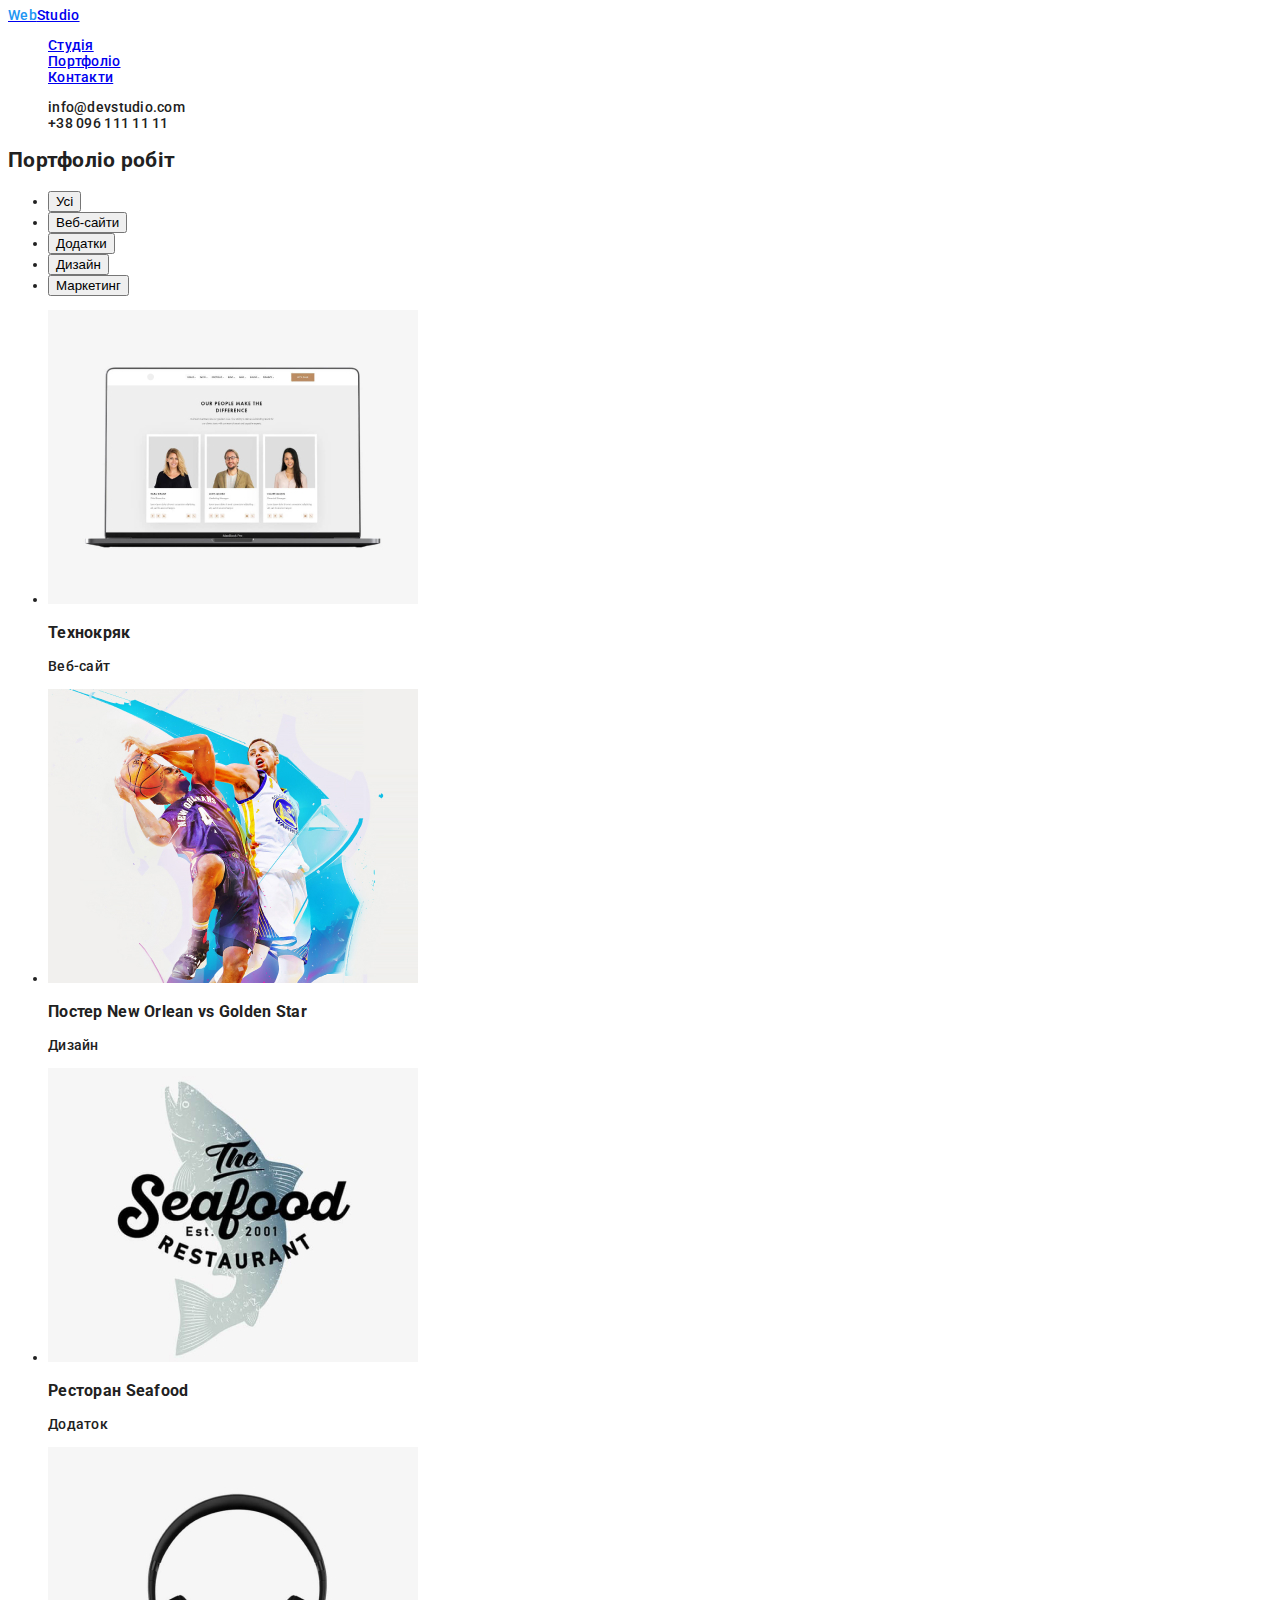
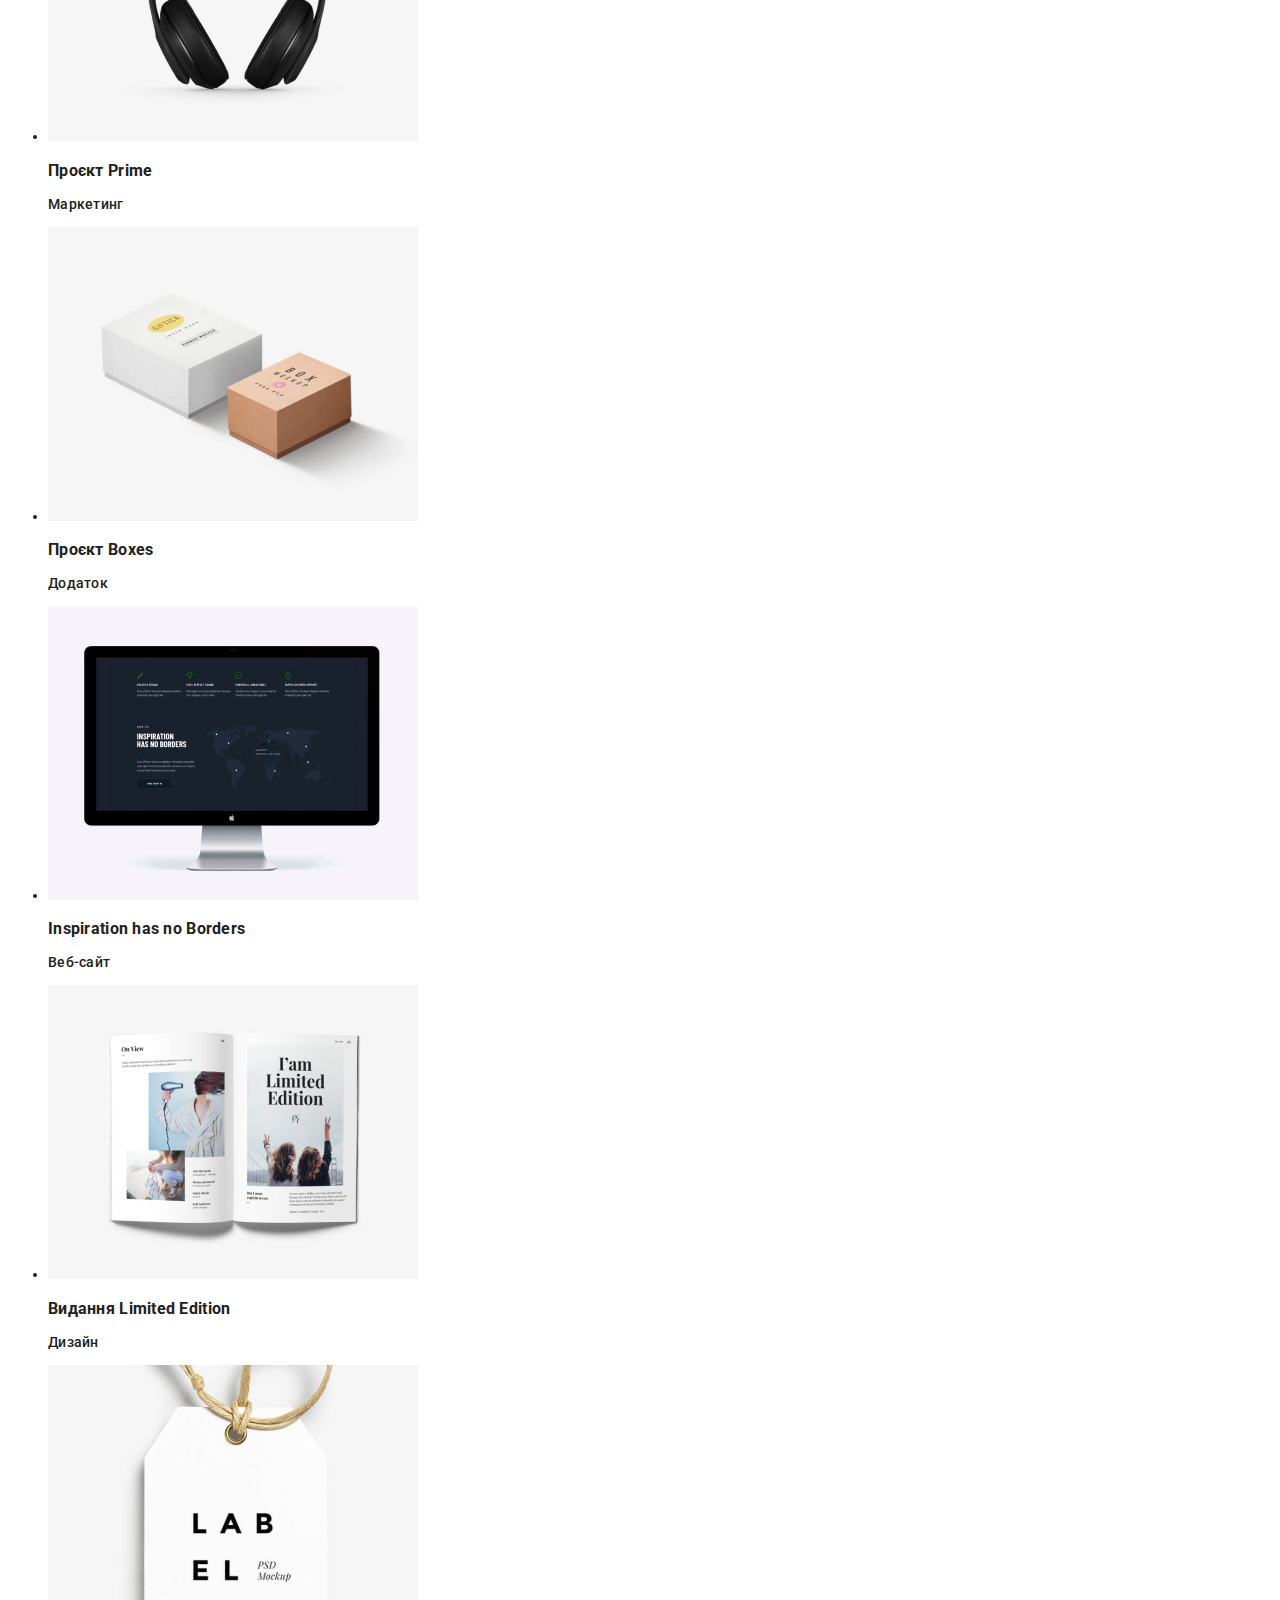
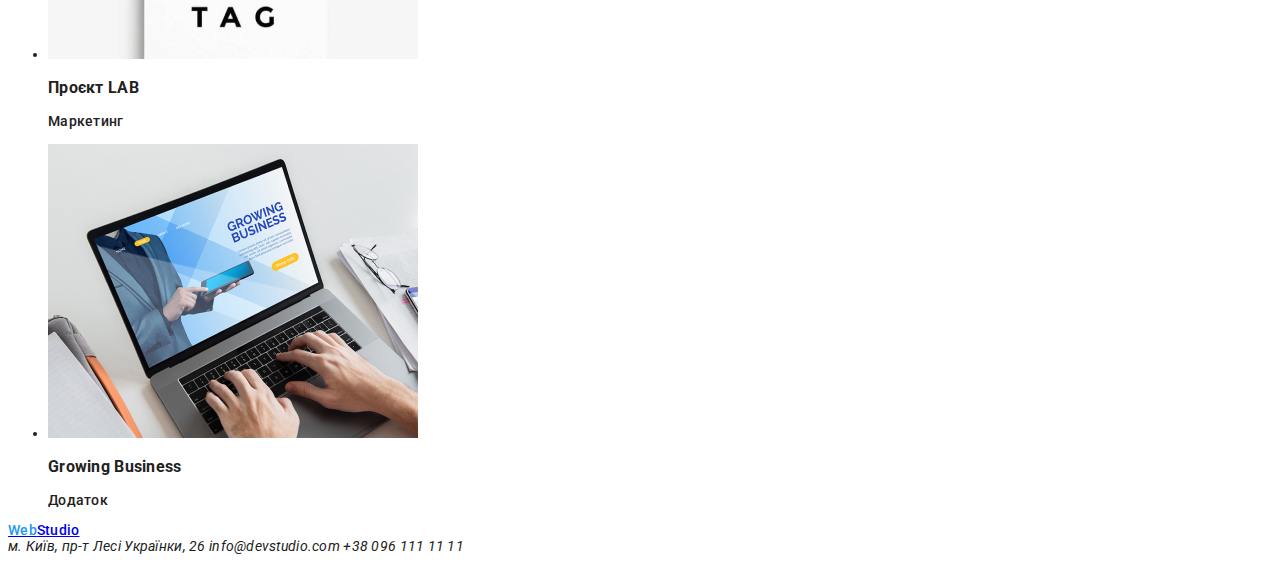
==== portfolio.html @ ea350ee1 "star rep" ====
<!DOCTYPE html>
<html lang="uk">
  <head>
    <meta charset="UTF-8" />
    <meta http-equiv="X-UA-Compatible" content="IE=edge" />
    <meta name="viewport" content="width=device-width, initial-scale=1.0" />
    <link rel="preconnect" href="https://fonts.googleapis.com" />
    <link rel="preconnect" href="https://fonts.gstatic.com" crossorigin />
    <link
      href="https://fonts.googleapis.com/css2?family=Raleway:wght@700&family=Roboto:wght@400;500;700;900&display=swap"
      rel="stylesheet"
    />
    <link rel="stylesheet" href="css/styles.css" />
    <title>homeWork_2</title>
  </head>

  <body>
    <!-- шапка страницы -->
    <header class="header">
      <div class="container">
        <nav class="nav">
          <a href="./index.html" class="logo"
            ><span class="logo__span">Web</span>Studio</a
          >
          <ul class="menu">
            <li class="menu__item">
              <a href="#" class="menu__link">Студія</a>
            </li>
            <li class="menu__item">
              <a href="portfolio.html" class="menu__link">Портфоліо</a>
            </li>
            <li class="menu__item">
              <a href="#" class="menu__link">Контакти</a>
            </li>
          </ul>
          <ul class="contact">
            <li class="contact__link">
              <a href="mailto:info@devstudio.com" class="contact__mail"
                >info@devstudio.com</a
              >
            </li>
            <li class="contact__link">
              <a href="tel:+380961111111" class="contact__phone"
                >+38 096 111 11 11</a
              >
            </li>
          </ul>
        </nav>
      </div>
    </header>

    <!-- контент страницы -->
    <main class="main">
      <section class="portfolio">
        <div class="container">
          <h2>Портфоліо робіт</h2>
          <ul class="potfolio__filter">
            <li class="portfolio__item">
              <button class="portfolio__btn" type="button">Усі</button>
            </li>
            <li class="portfolio__item">
              <button class="portfolio__btn" type="button">Веб-сайти</button>
            </li>
            <li class="portfolio__item">
              <button class="portfolio__btn" type="button">Додатки</button>
            </li>
            <li class="portfolio__item">
              <button class="portfolio__btn" type="button">Дизайн</button>
            </li>
            <li class="portfolio__item">
              <button class="portfolio__btn" type="button">Маркетинг</button>
            </li>
          </ul>

          <!-- Элементы  портфолио-->
          <ul class="portfolio__gallery">
            <li class="portfolio__cart">
              <img
                class="portfolio__img"
                style="max-width: 370px"
                src="images/portfolio/prtf_1.jpg"
                alt="відкритий лаптом "
              />
              <h3 class="portfolio__name">Технокряк</h3>
              <p class="portfolio__type">Веб-сайт</p>
            </li>
            <li class="portfolio__cart">
              <img
                class="portfolio__img"
                style="max-width: 370px"
                src="images/portfolio/prtf_2.jpg"
                alt="постер двох гравців"
              />
              <h3 class="portfolio__name">Постер New Orlean vs Golden Star</h3>
              <p class="portfolio__type">Дизайн</p>
            </li>
            <li class="portfolio__cart">
              <img
                class="portfolio__img"
                style="max-width: 370px"
                src="images/portfolio/prtf_3.jpg"
                alt="логотип закладу"
              />
              <h3 class="portfolio__name">Ресторан Seafood</h3>
              <p class="portfolio__type">Додаток</p>
            </li>
            <li class="portfolio__cart">
              <img
                class="portfolio__img"
                style="max-width: 370px"
                src="images/portfolio/prtf_4.jpg"
                alt="навушники"
              />
              <h3 class="portfolio__name">Проєкт Prime</h3>
              <p class="portfolio__type">Маркетинг</p>
            </li>
            <li class="portfolio__cart">
              <img
                class="portfolio__img"
                style="max-width: 370px"
                src="images/portfolio/prtf_5.jpg"
                alt="коробки"
              />
              <h3 class="portfolio__name">Проєкт Boxes</h3>
              <p class="portfolio__type">Додаток</p>
            </li>
            <li class="portfolio__cart">
              <img
                class="portfolio__img"
                style="max-width: 370px"
                src="images/portfolio/prtf_6.jpg"
                alt="відкритий веб-сайт"
              />
              <h3 class="portfolio__name">Inspiration has no Borders</h3>
              <p class="portfolio__type">Веб-сайт</p>
            </li>
            <li class="portfolio__cart">
              <img
                class="portfolio__img"
                style="max-width: 370px"
                src="images/portfolio/prtf_7.jpg"
                alt="відкритий трендовий журнал"
              />
              <h3 class="portfolio__name">Видання Limited Edition</h3>
              <p class="portfolio__type">Дизайн</p>
            </li>
            <li class="portfolio__cart">
              <img
                class="portfolio__img"
                style="max-width: 370px"
                src="images/portfolio/prtf_8.jpg"
                alt="стилізована бирка"
              />
              <h3 class="portfolio__name">Проєкт LAB</h3>
              <p class="portfolio__type">Маркетинг</p>
            </li>
            <li class="portfolio__cart">
              <img
                class="portfolio__img"
                style="max-width: 370px"
                src="images/portfolio/prtf_9.jpg"
                alt="людина друкує на лаптопі"
              />
              <h3 class="portfolio__name">Growing Business</h3>
              <p class="portfolio__type">Додаток</p>
            </li>
          </ul>
        </div>
      </section>
    </main>

    <!-- подвал -->
    <footer class="footer">
      <div class="container">
        <a href="#" class="logo"><span class="logo__span">Web</span>Studio</a>
        <address class="contact">
          <a
            href="https://goo.gl/maps/5Vn2toh1enwWAsTf8"
            rel="noopener"
            class="contact__map"
            >м. Київ, пр-т Лесі Українки, 26</a
          >
          <a href="mailto:info@devstudio.com" class="contact__mail"
            >info@devstudio.com</a
          >
          <a href="tel:+380961111111" class="contact__phone"
            >+38 096 111 11 11</a
          >
        </address>
      </div>
    </footer>
  </body>
</html>
---- css/styles.css ----
/* font-family: 'Raleway',
sans-serif;
font-family: 'Roboto',
sans-serif; */

body {
    font-family: 'Roboto', sans-serif;
    font-style: normal;
    font-size: 14px;
}

.header {}

.container {
    font-weight: 500;
    line-height: 1.14;
    letter-spacing: 0.02em;
    color: #212121;
    text-decoration: none;
}

.nav {
    /* display: flex;       */
}

.logo__header {
    font-family: 'Raleway';
    font-style: normal;
    font-weight: 700;
    font-size: 26px;
    line-height: 1.19;
    letter-spacing: 0.03em;
    color: #000;
    text-decoration: none;
}

.logo__span {
    color: #2196F3;
}

.menu {
    list-style: none;
}

.menu__item .link {

    font-weight: 500;
    line-height: 1.14;
    letter-spacing: 0.02em;
    color: #212121;
    text-decoration: none;
}

.link {}

.contact {
    text-decoration: none;
    list-style: none;
}

.contact__link a {
    font-weight: 500;
    line-height: 1.14;
    letter-spacing: 0.02em;
    color: #212121;
    text-decoration: none;
}

.main {}

.top {}

.top__black {}

.top__content {}

.title {}

.btn {}

.btn__top {}

.prof {}

.prof__wight {}

.prof__service {
    font-family: 'Roboto';
    font-weight: 700;
    font-size: 14px;
    line-height: 16px;
    letter-spacing: 0.03em;
    text-transform: uppercase;
    list-style: none;
}

.prof__item {}

.hide {
    display: none;
}

.hide {}

.prof__text {
    font-family: 'Roboto';
    font-weight: 400;
    font-size: 14px;
    line-height: 24px;
    letter-spacing: 0.03em;
    color: #757575;
}

.title__sub {
    font-family: 'Roboto'; 
    font-weight: 700;
    font-size: 36px;
    line-height: 42px;
    /* text-align: center; */
    letter-spacing: 0.03em;
    color: #212122;
}

.prof__gallery {}

.prof__show {}

.prof__img {}

.team {}

.team__grey {}

.team__persons {}

.team__staff {}

.team__photo {}

.team__name {
    font-family: 'Roboto';
    font-style: normal;
    font-weight: 500;
    line-height: 19px;
    /* text-align: center; */
    letter-spacing: 0.03em;
    color: #212121;
}

.team__prof {}

.footer {}

.logo__footer {
    font-family: 'Raleway';
    font-style: normal;
    font-weight: 700;
    font-size: 26px;
    line-height: 1.19;
    letter-spacing: 0.03em;
    color: rgb(138, 117, 117);
    text-decoration: none;
}

.contact__map {
    font-family: 'Roboto';
    font-weight: 400;
    line-height: 1.14;
    letter-spacing: 0.02em;
    color: #212121;
    text-decoration: none;
}

.contact__mail {
    font-family: 'Roboto';
    font-weight: 400;
    line-height: 1.14;
    letter-spacing: 0.02em;
    color: #212121;
    text-decoration: none;
}

.contact__phone {
    font-family: 'Roboto';
    font-weight: 400;
    line-height: 1.14;
    letter-spacing: 0.02em;
    color: #212121;
    text-decoration: none;
}
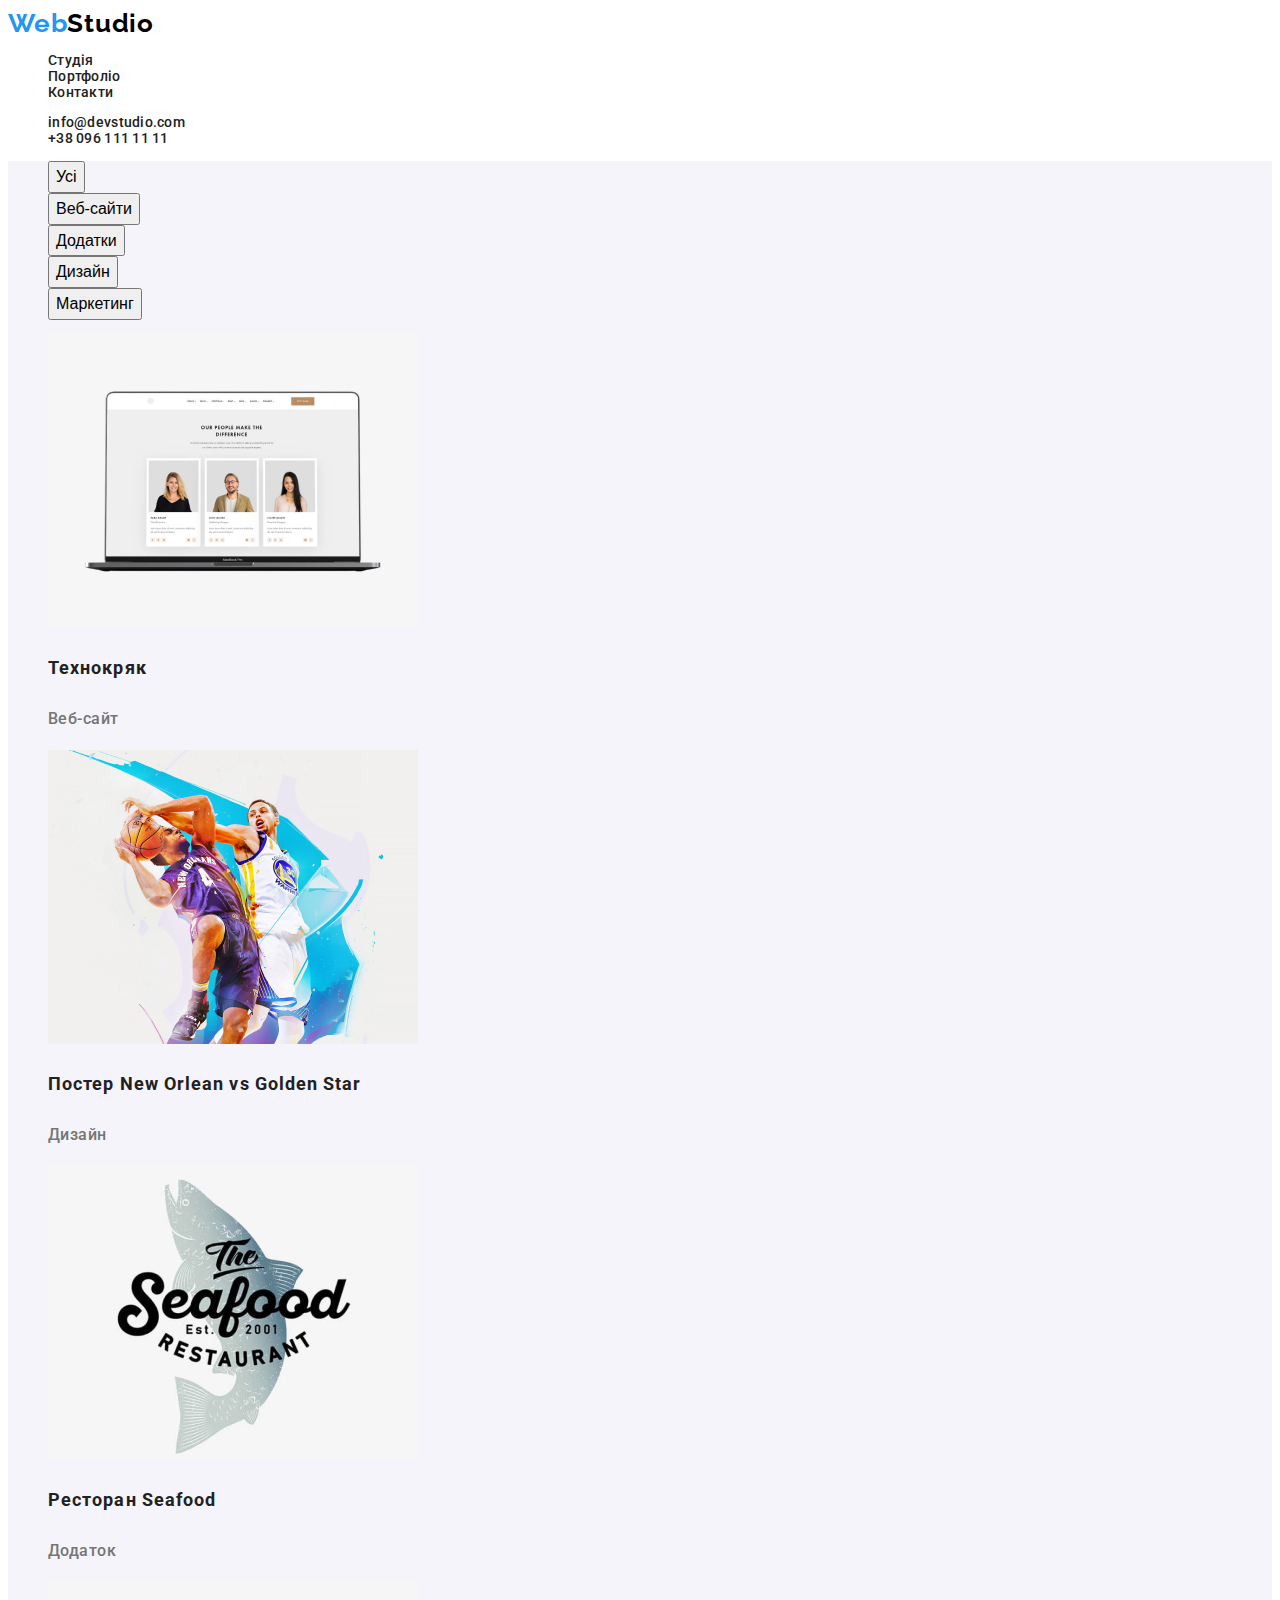
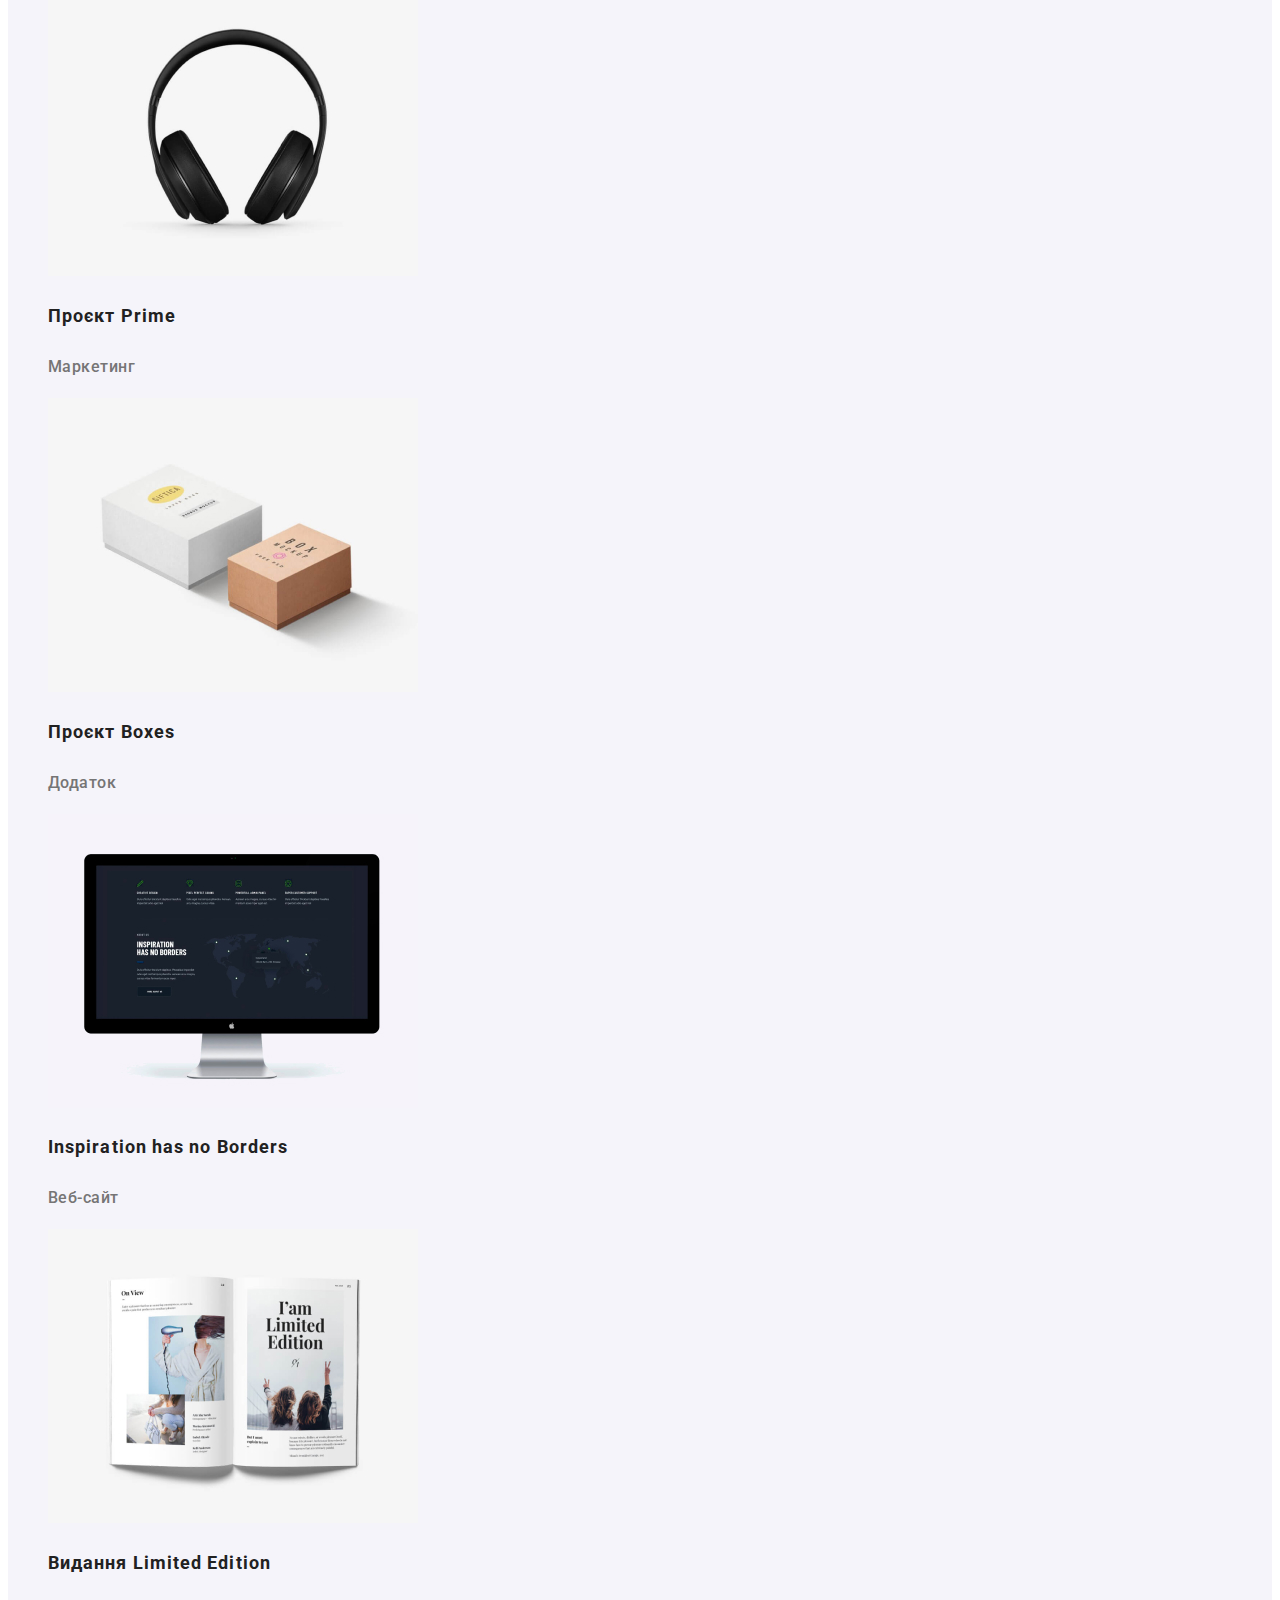
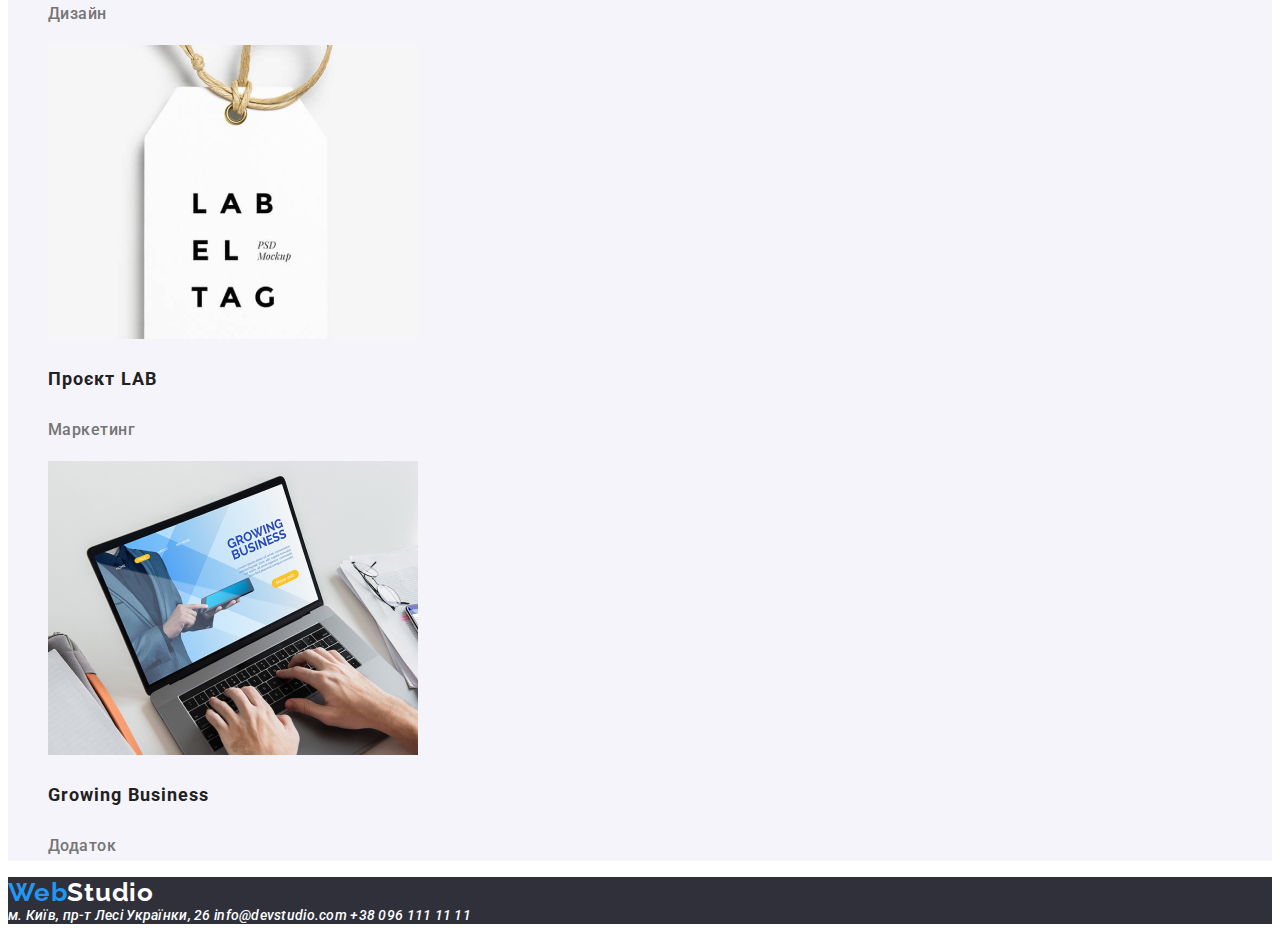
==== commit 58936e62: "work with fonts" ====
--- a/portfolio.html
+++ b/portfolio.html
@@ -4,14 +4,14 @@
     <meta charset="UTF-8" />
     <meta http-equiv="X-UA-Compatible" content="IE=edge" />
     <meta name="viewport" content="width=device-width, initial-scale=1.0" />
+    <title>homeWork_2</title>
     <link rel="preconnect" href="https://fonts.googleapis.com" />
     <link rel="preconnect" href="https://fonts.gstatic.com" crossorigin />
     <link
       href="https://fonts.googleapis.com/css2?family=Raleway:wght@700&family=Roboto:wght@400;500;700;900&display=swap"
       rel="stylesheet"
     />
-    <link rel="stylesheet" href="css/styles.css" />
-    <title>homeWork_2</title>
+    <link rel="stylesheet" href="./css/styles.css" />
   </head>
 
   <body>
@@ -19,33 +19,31 @@
     <header class="header">
       <div class="container">
         <nav class="nav">
-          <a href="./index.html" class="logo"
+          <a href="./index.html" class="logo__header"
             ><span class="logo__span">Web</span>Studio</a
           >
           <ul class="menu">
             <li class="menu__item">
-              <a href="#" class="menu__link">Студія</a>
+              <a class="menu__link" href="#">Студія</a>
             </li>
             <li class="menu__item">
-              <a href="portfolio.html" class="menu__link">Портфоліо</a>
+              <a class="menu__link" href="./portfolio.html">Портфоліо</a>
             </li>
             <li class="menu__item">
-              <a href="#" class="menu__link">Контакти</a>
-            </li>
-          </ul>
-          <ul class="contact">
-            <li class="contact__link">
-              <a href="mailto:info@devstudio.com" class="contact__mail"
-                >info@devstudio.com</a
-              >
-            </li>
-            <li class="contact__link">
-              <a href="tel:+380961111111" class="contact__phone"
-                >+38 096 111 11 11</a
-              >
+              <a class="menu__link" href="#">Контакти</a>
             </li>
           </ul>
         </nav>
+        <ul class="contact">
+          <li class="contact__link">
+            <a class="menu__link" href="mailto:info@devstudio.com"
+              >info@devstudio.com</a
+            >
+          </li>
+          <li class="contact__link">
+            <a class="menu__link" href="tel:+380961111111">+38 096 111 11 11</a>
+          </li>
+        </ul>
       </div>
     </header>
 
@@ -53,7 +51,7 @@
     <main class="main">
       <section class="portfolio">
         <div class="container">
-          <h2>Портфоліо робіт</h2>
+          <h2 class="hide">Портфоліо робіт</h2>
           <ul class="potfolio__filter">
             <li class="portfolio__item">
               <button class="portfolio__btn" type="button">Усі</button>
@@ -172,18 +170,25 @@
     <!-- подвал -->
     <footer class="footer">
       <div class="container">
-        <a href="#" class="logo"><span class="logo__span">Web</span>Studio</a>
+        <a
+          href="./index.html"
+          class="logo__footer"
+          <a
+          href="./index.html"
+          class="logo"
+          ><span class="logo__span">Web</span>Studio</a
+        >
         <address class="contact">
           <a
             href="https://goo.gl/maps/5Vn2toh1enwWAsTf8"
             rel="noopener"
-            class="contact__map"
+            class="menu__link link"
             >м. Київ, пр-т Лесі Українки, 26</a
           >
-          <a href="mailto:info@devstudio.com" class="contact__mail"
+          <a href="mailto:info@devstudio.com" class="menu__link link"
             >info@devstudio.com</a
           >
-          <a href="tel:+380961111111" class="contact__phone"
+          <a href="tel:+380961111111" class="menu__link link"
             >+38 096 111 11 11</a
           >
         </address>
--- a/css/styles.css
+++ b/css/styles.css
@@ -1,15 +1,10 @@
-/* font-family: 'Raleway',
-sans-serif;
-font-family: 'Roboto',
-sans-serif; */
-
 body {
     font-family: 'Roboto', sans-serif;
-    font-style: normal;
     font-size: 14px;
 }
-
-.header {}
+ul {
+    list-style: none;
+}
 
 .container {
     font-weight: 500;
@@ -18,14 +13,11 @@
     color: #212121;
     text-decoration: none;
 }
-
 .nav {
-    /* display: flex;       */
+    background-color: #FFFFFF;
 }
-
 .logo__header {
     font-family: 'Raleway';
-    font-style: normal;
     font-weight: 700;
     font-size: 26px;
     line-height: 1.19;
@@ -33,158 +25,153 @@
     color: #000;
     text-decoration: none;
 }
-
 .logo__span {
     color: #2196F3;
 }
 
-.menu {
-    list-style: none;
-}
-
-.menu__item .link {
-
+.menu__link {
     font-weight: 500;
     line-height: 1.14;
     letter-spacing: 0.02em;
     color: #212121;
     text-decoration: none;
 }
-
-.link {}
-
+.menu__link:hover,
+.menu__link:focus {
+    color:#2196F3
+}
+.link {
+    color:#fff
+}
+.contact:hover,
+.contact:focus {
+    color: #2196F3
+}
 .contact {
     text-decoration: none;
-    list-style: none;
+}
+.portfolio__btn{
+    font-weight: 500;
+    font-size: 16px;
+    line-height: 1.62;
+    border-radius: 0.3;
+}
+.portfolio__btn:hover,
+.portfolio__btn:focus {
+    color: #fff;
+    border-radius: 0.3;
+    background-color: #2196F3;
+}
+.portfolio__name {
+    font-weight: 700;
+    font-size: 18px;
+    line-height: 2;
+    letter-spacing: 0.06em;
+}
+.portfolio__type {
+    font-size: 16px;
+    line-height: 1.87;
+    letter-spacing: 0.03em;
+    color: #757575;
+}
+.main {
+    background-color:#F5F4FA;
 }
 
-.contact__link a {
-    font-weight: 500;
-    line-height: 1.14;
-    letter-spacing: 0.02em;
-    color: #212121;
-    text-decoration: none;
+.top{
+    position: flex;
+    width: 1600px;
+    height: 600px;
+    left: 0px;
+    top: 80px;
+    background-color: #2F303A
 }
-
-.main {}
-
-.top {}
-
-.top__black {}
-
-.top__content {}
-
-.title {}
-
-.btn {}
-
-.btn__top {}
-
-.prof {}
-
-.prof__wight {}
-
+.title {
+    font-weight: 900;
+    font-size: 44px;
+    line-height: 1.36;
+    text-align: center;
+    letter-spacing: 0.06em;
+    text-transform: uppercase;
+    color:#FFFFFF
+}
+.btn {
+    width: 216px;
+    height: 50px;
+    left: 692px;
+    top: 430px;
+    color:#fff;
+    background: #2196F3;
+    box-shadow: 0px 4px 4px rgba(0, 0, 0, 0.15);
+    border-radius: 4px;
+}
+.prof {
+    background-color: #FFFFFF;
+}
 .prof__service {
-    font-family: 'Roboto';
     font-weight: 700;
     font-size: 14px;
     line-height: 16px;
     letter-spacing: 0.03em;
-    text-transform: uppercase;
-    list-style: none;
 }
-
-.prof__item {}
-
 .hide {
     display: none;
 }
-
-.hide {}
-
 .prof__text {
-    font-family: 'Roboto';
-    font-weight: 400;
     font-size: 14px;
-    line-height: 24px;
+    line-height: 1.7;
     letter-spacing: 0.03em;
     color: #757575;
 }
-
 .title__sub {
-    font-family: 'Roboto'; 
     font-weight: 700;
     font-size: 36px;
-    line-height: 42px;
-    /* text-align: center; */
+    line-height: 1.16;
     letter-spacing: 0.03em;
     color: #212122;
 }
 
-.prof__gallery {}
-
-.prof__show {}
-
-.prof__img {}
-
-.team {}
-
-.team__grey {}
-
-.team__persons {}
-
-.team__staff {}
-
-.team__photo {}
-
+.team {
+    background-color: #F5F4FA;
+}
 .team__name {
-    font-family: 'Roboto';
-    font-style: normal;
     font-weight: 500;
+    font-size: 16px;
+    line-height: 1.18;
+}
+.team__prof {
+    font-weight: 400;
+    font-size: 16px;
     line-height: 19px;
-    /* text-align: center; */
-    letter-spacing: 0.03em;
-    color: #212121;
 }
 
-.team__prof {}
-
-.footer {}
-
+.footer{
+    background: #2F303A;
+}
 .logo__footer {
     font-family: 'Raleway';
-    font-style: normal;
     font-weight: 700;
     font-size: 26px;
     line-height: 1.19;
     letter-spacing: 0.03em;
-    color: rgb(138, 117, 117);
+    color: #fff;
     text-decoration: none;
 }
-
 .contact__map {
-    font-family: 'Roboto';
-    font-weight: 400;
-    line-height: 1.14;
+    line-height: 2;
     letter-spacing: 0.02em;
-    color: #212121;
+    color:#FFFFFF;
     text-decoration: none;
 }
-
 .contact__mail {
-    font-family: 'Roboto';
-    font-weight: 400;
-    line-height: 1.14;
+    line-height: 2;
     letter-spacing: 0.02em;
-    color: #212121;
+    color: #FFFFFF;
     text-decoration: none;
 }
-
 .contact__phone {
-    font-family: 'Roboto';
-    font-weight: 400;
-    line-height: 1.14;
+    line-height: 2;
     letter-spacing: 0.02em;
-    color: #212121;
+    color: #FFFFFF;
     text-decoration: none;
 }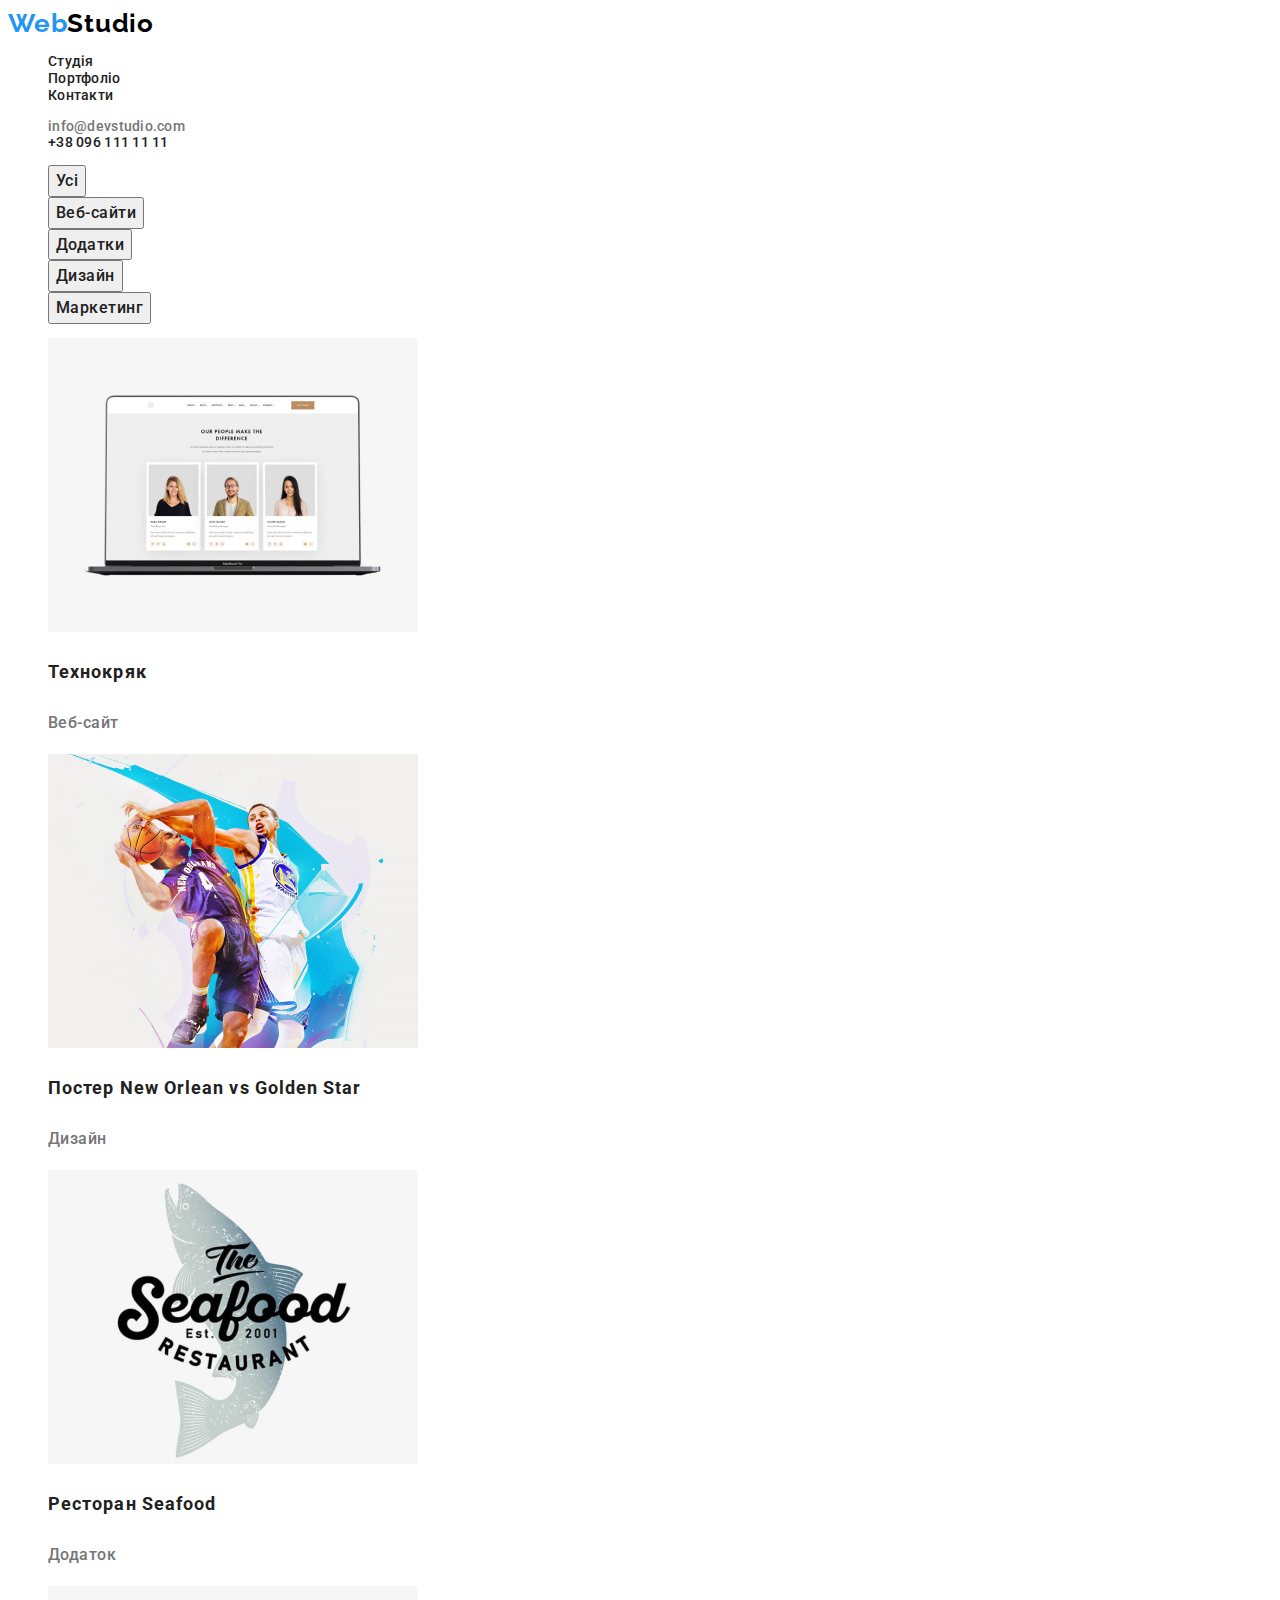
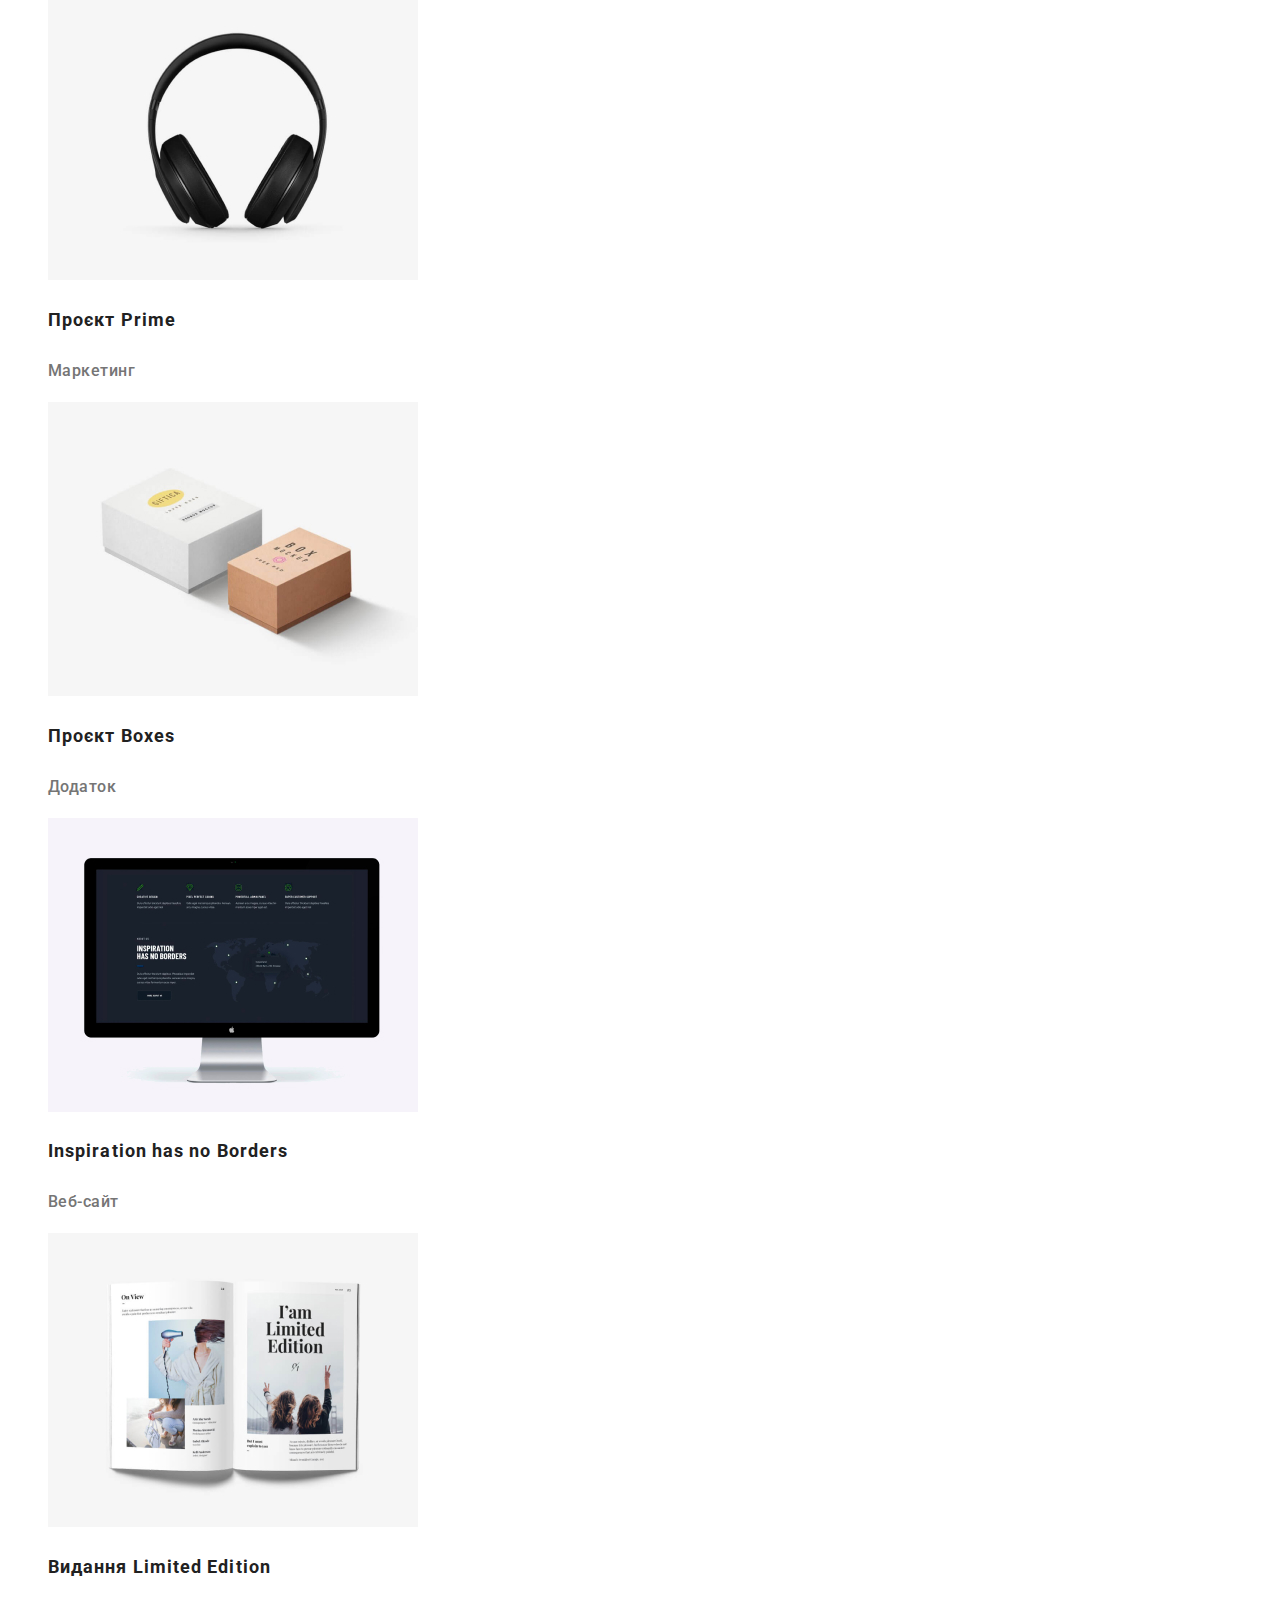
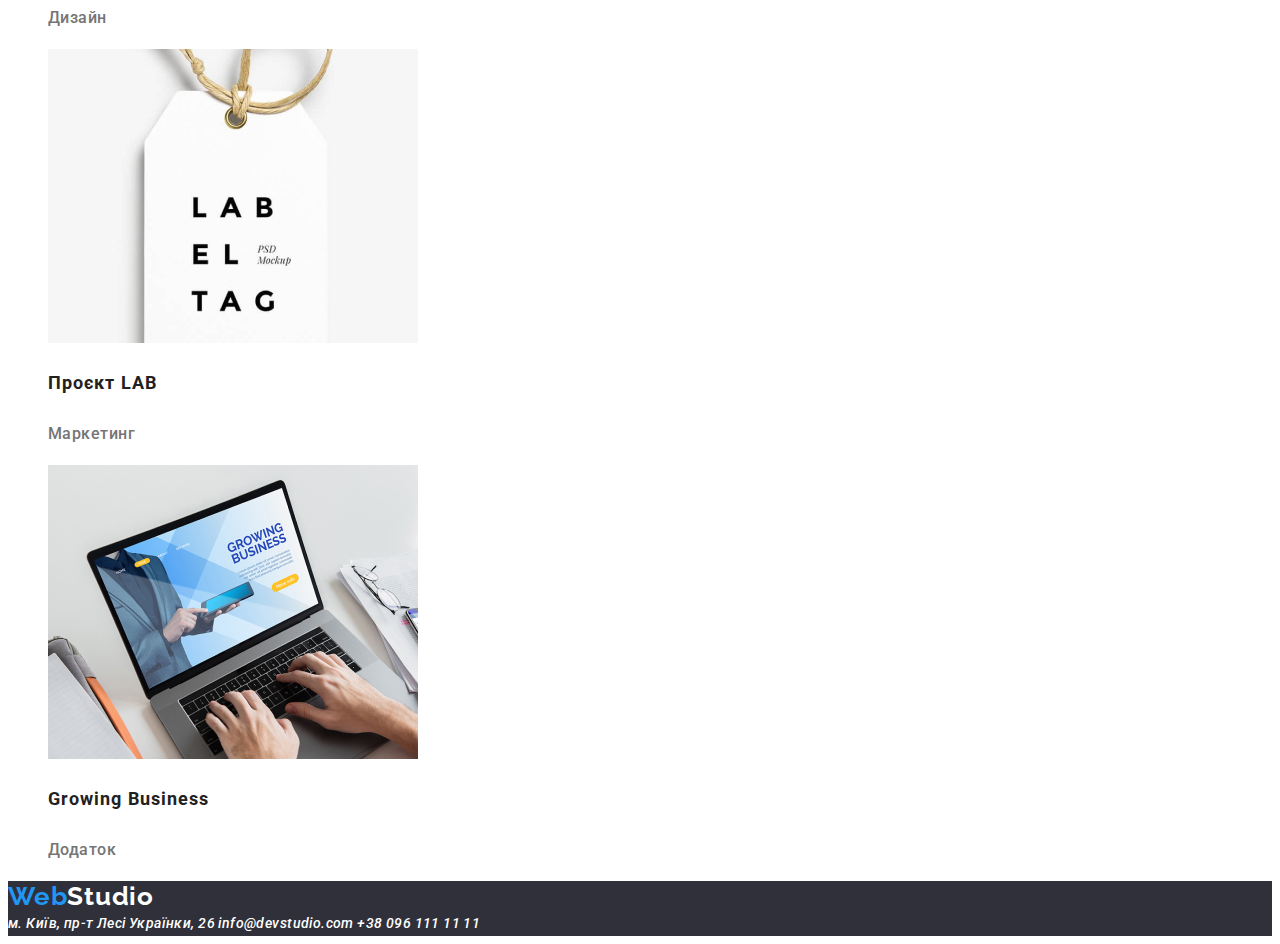
==== commit f94abd6f: "work on fonts" ====
--- a/portfolio.html
+++ b/portfolio.html
@@ -17,41 +17,39 @@
   <body>
     <!-- шапка страницы -->
     <header class="header">
-      <div class="container">
-        <nav class="nav">
-          <a href="./index.html" class="logo__header"
-            ><span class="logo__span">Web</span>Studio</a
-          >
-          <ul class="menu">
-            <li class="menu__item">
-              <a class="menu__link" href="#">Студія</a>
-            </li>
-            <li class="menu__item">
-              <a class="menu__link" href="./portfolio.html">Портфоліо</a>
-            </li>
-            <li class="menu__item">
-              <a class="menu__link" href="#">Контакти</a>
-            </li>
-          </ul>
-        </nav>
-        <ul class="contact">
-          <li class="contact__link">
-            <a class="menu__link" href="mailto:info@devstudio.com"
-              >info@devstudio.com</a
-            >
+      <nav class="nav">
+        <a href="./index.html" class="logo__header"
+          ><span class="logo__span">Web</span>Studio</a
+        >
+        <ul class="menu">
+          <li class="menu__item">
+            <a class="menu__link" href="#">Студія</a>
           </li>
-          <li class="contact__link">
-            <a class="menu__link" href="tel:+380961111111">+38 096 111 11 11</a>
+          <li class="menu__item">
+            <a class="menu__link" href="./portfolio.html">Портфоліо</a>
+          </li>
+          <li class="menu__item">
+            <a class="menu__link" href="#">Контакти</a>
           </li>
         </ul>
-      </div>
+      </nav>
+      <ul class="contact">
+        <li class="contact__item">
+          <a class="contact__link" href="mailto:info@devstudio.com"
+            >info@devstudio.com</a
+          >
+        </li>
+        <li class="contact__link">
+          <a class="menu__link" href="tel:+380961111111">+38 096 111 11 11</a>
+        </li>
+      </ul>
     </header>
 
     <!-- контент страницы -->
     <main class="main">
       <section class="portfolio">
+        <h2 class="vissually__hidden">Портфоліо робіт</h2>
         <div class="container">
-          <h2 class="hide">Портфоліо робіт</h2>
           <ul class="potfolio__filter">
             <li class="portfolio__item">
               <button class="portfolio__btn" type="button">Усі</button>
@@ -181,14 +179,14 @@
         <address class="contact">
           <a
             href="https://goo.gl/maps/5Vn2toh1enwWAsTf8"
-            rel="noopener"
-            class="menu__link link"
+            rel="noopener noreferrer"
+            class="footer__contakt-link link"
             >м. Київ, пр-т Лесі Українки, 26</a
           >
-          <a href="mailto:info@devstudio.com" class="menu__link link"
+          <a href="mailto:info@devstudio.com" class="footer__contakt-link link"
             >info@devstudio.com</a
           >
-          <a href="tel:+380961111111" class="menu__link link"
+          <a href="tel:+380961111111" class="footer__contakt-link link"
             >+38 096 111 11 11</a
           >
         </address>
--- a/css/styles.css
+++ b/css/styles.css
@@ -1,177 +1,199 @@
 body {
-    font-family: 'Roboto', sans-serif;
-    font-size: 14px;
+  font-family: "Roboto", sans-serif;
+  font-size: 14px;
 }
 ul {
-    list-style: none;
+  list-style: none;
 }
 
 .container {
-    font-weight: 500;
-    line-height: 1.14;
-    letter-spacing: 0.02em;
-    color: #212121;
-    text-decoration: none;
+  font-weight: 500;
+  line-height: 1.14;
+  letter-spacing: 0.02em;
+  color: #212121;
+  text-decoration: none;
 }
 .nav {
-    background-color: #FFFFFF;
+  background-color: #ffffff;
 }
 .logo__header {
-    font-family: 'Raleway';
-    font-weight: 700;
-    font-size: 26px;
-    line-height: 1.19;
-    letter-spacing: 0.03em;
-    color: #000;
-    text-decoration: none;
+  font-family: "Raleway";
+  font-weight: 700;
+  font-size: 26px;
+  line-height: 1.19;
+  letter-spacing: 0.03em;
+  color: #000;
+  text-decoration: none;
 }
 .logo__span {
-    color: #2196F3;
+  color: #2196f3;
 }
 
 .menu__link {
-    font-weight: 500;
-    line-height: 1.14;
-    letter-spacing: 0.02em;
-    color: #212121;
-    text-decoration: none;
+  font-weight: 500;
+  line-height: 1.14;
+  letter-spacing: 0.02em;
+  color: #212121;
+  text-decoration: none;
 }
 .menu__link:hover,
 .menu__link:focus {
-    color:#2196F3
+  color: #2196f3;
 }
-.link {
-    color:#fff
-}
+
 .contact:hover,
 .contact:focus {
-    color: #2196F3
+  color: #2196f3;
 }
 .contact {
-    text-decoration: none;
+  font-style: noraml;
 }
-.portfolio__btn{
-    font-weight: 500;
-    font-size: 16px;
-    line-height: 1.62;
-    border-radius: 0.3;
+.contact__link {
+  font-weight: 500;
+  line-height: 1.14;
+  letter-spacing: 0.02em;
+  color: #757575;
+  text-decoration: none;
+}
+.portfolio__btn {
+  font-weight: 500;
+  font-size: 16px;
+  line-height: 1.62;
+  letter-spacing: 0.03em;
+  color: #212121;
+  font-family: inherit;
+  cursor: pointer;
 }
 .portfolio__btn:hover,
 .portfolio__btn:focus {
-    color: #fff;
-    border-radius: 0.3;
-    background-color: #2196F3;
+  color: #fff;
+  background-color: #2196f3;
 }
 .portfolio__name {
-    font-weight: 700;
-    font-size: 18px;
-    line-height: 2;
-    letter-spacing: 0.06em;
+  font-size: 18px;
+  line-height: 2;
+  letter-spacing: 0.06em;
+  color: #212121;
 }
 .portfolio__type {
-    font-size: 16px;
-    line-height: 1.87;
-    letter-spacing: 0.03em;
-    color: #757575;
-}
-.main {
-    background-color:#F5F4FA;
+  font-size: 16px;
+  line-height: 1.87;
+  letter-spacing: 0.03em;
+  color: #757575;
 }
 
-.top{
-    position: flex;
-    width: 1600px;
-    height: 600px;
-    left: 0px;
-    top: 80px;
-    background-color: #2F303A
+.top {
+  background-color: #2f303a;
 }
 .title {
-    font-weight: 900;
-    font-size: 44px;
-    line-height: 1.36;
-    text-align: center;
-    letter-spacing: 0.06em;
-    text-transform: uppercase;
-    color:#FFFFFF
+  font-weight: 900;
+  font-size: 44px;
+  line-height: 1.36;
+  text-align: center;
+  letter-spacing: 0.06em;
+  text-transform: uppercase;
+  color: #ffffff;
 }
 .btn {
-    width: 216px;
-    height: 50px;
-    left: 692px;
-    top: 430px;
-    color:#fff;
-    background: #2196F3;
-    box-shadow: 0px 4px 4px rgba(0, 0, 0, 0.15);
-    border-radius: 4px;
+  font-weight: 700;
+  font-size: 16px;
+  line-height: 1.87;
+  color: #fff;
+  background: #2196f3;
+  box-shadow: 0px 4px 4px rgba(0, 0, 0, 0.15);
+  letter-spacing: 0.06em;
+  cursor: pointer;
 }
 .prof {
-    background-color: #FFFFFF;
+  background-color: #ffffff;
 }
-.prof__service {
-    font-weight: 700;
-    font-size: 14px;
-    line-height: 16px;
-    letter-spacing: 0.03em;
+.prof__title {
+  font-weight: 700;
+  line-height: 16px;
+  letter-spacing: 0.03em;
+  text-transform: uppercase;
 }
-.hide {
-    display: none;
+.vissually__hidden {
+  position: absolute;
+  width: 1px;
+  height: 1px;
+  margin: -1px;
+  border: 0;
+  padding: 0;
+  white-space: nowrap;
+  clip-path: inset(100%);
+  clip: rect(0 0 0 0);
+  overflow: hidden;
 }
 .prof__text {
-    font-size: 14px;
-    line-height: 1.7;
-    letter-spacing: 0.03em;
-    color: #757575;
+  line-height: 1.7;
+  letter-spacing: 0.03em;
+  color: #757575;
 }
 .title__sub {
-    font-weight: 700;
-    font-size: 36px;
-    line-height: 1.16;
-    letter-spacing: 0.03em;
-    color: #212122;
+  font-weight: 700;
+  font-size: 36px;
+  line-height: 1.16;
+  letter-spacing: 0.03em;
+  color: #212122;
 }
 
 .team {
-    background-color: #F5F4FA;
+  background-color: #f5f4fa;
 }
 .team__name {
-    font-weight: 500;
-    font-size: 16px;
-    line-height: 1.18;
+  font-weight: 500;
+  font-size: 16px;
+  line-height: 1.18;
+  letter-spacing: 0.03em;
 }
 .team__prof {
-    font-weight: 400;
-    font-size: 16px;
-    line-height: 19px;
+  font-size: 16px;
+  line-height: 1.18px;
+  color: #757575;
 }
 
-.footer{
-    background: #2F303A;
+.footer {
+  background: #2f303a;
 }
+
+.footer__contakt-link {
+  color: #fff;
+  text-decoration: none;
+  font-size: 14px;
+  line-height: 1.71;
+  letter-spacing: 0.03em;
+}
+.footer__contakt-link:hover,
+.footer__contakt-link:focus {
+  color: #757575;
+  cursor: pointer;
+}
+
 .logo__footer {
-    font-family: 'Raleway';
-    font-weight: 700;
-    font-size: 26px;
-    line-height: 1.19;
-    letter-spacing: 0.03em;
-    color: #fff;
-    text-decoration: none;
+  font-family: "Raleway";
+  font-weight: 700;
+  font-size: 26px;
+  line-height: 1.19;
+  letter-spacing: 0.03em;
+  color: #fff;
+  text-decoration: none;
 }
 .contact__map {
-    line-height: 2;
-    letter-spacing: 0.02em;
-    color:#FFFFFF;
-    text-decoration: none;
+  line-height: 2;
+  letter-spacing: 0.02em;
+  color: #ffffff;
+  text-decoration: none;
 }
 .contact__mail {
-    line-height: 2;
-    letter-spacing: 0.02em;
-    color: #FFFFFF;
-    text-decoration: none;
+  line-height: 2;
+  letter-spacing: 0.02em;
+  color: #ffffff;
+  text-decoration: none;
 }
 .contact__phone {
-    line-height: 2;
-    letter-spacing: 0.02em;
-    color: #FFFFFF;
-    text-decoration: none;
-}+  line-height: 2;
+  letter-spacing: 0.02em;
+  color: #ffffff;
+  text-decoration: none;
+}
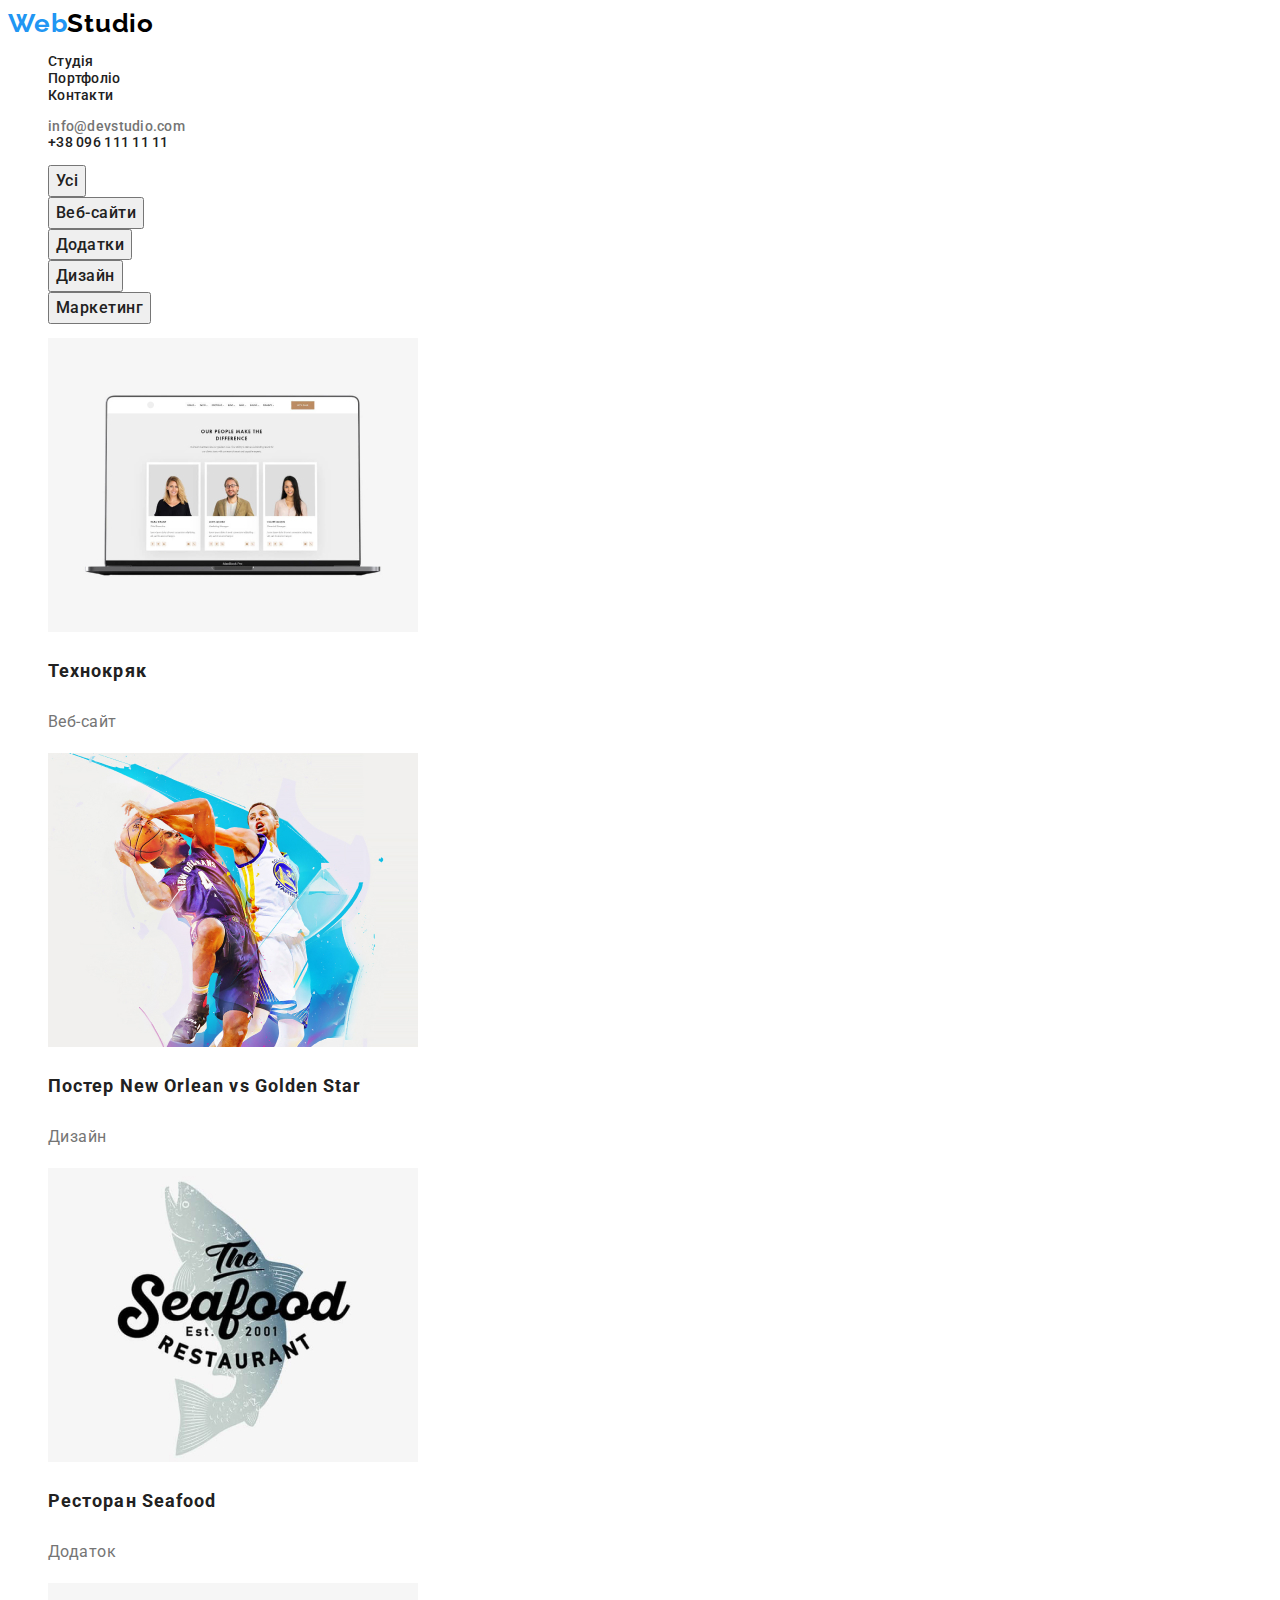
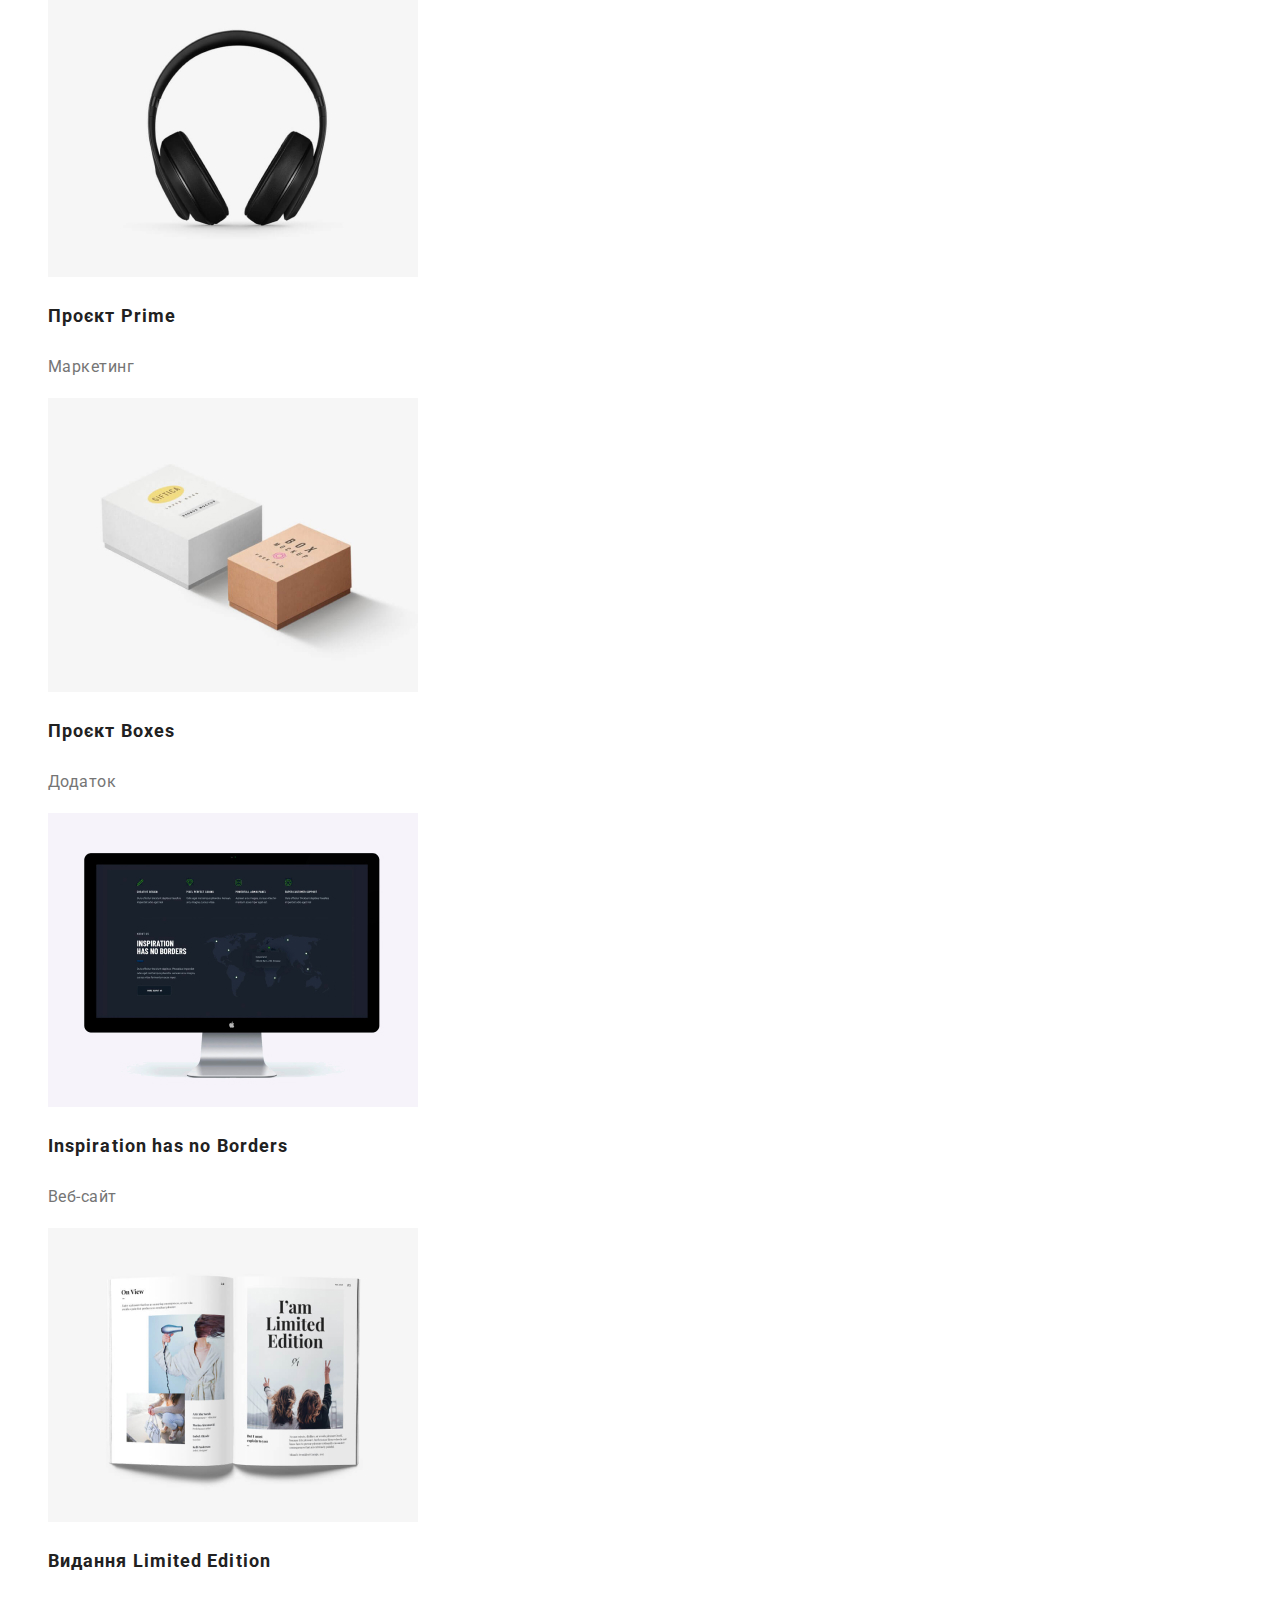
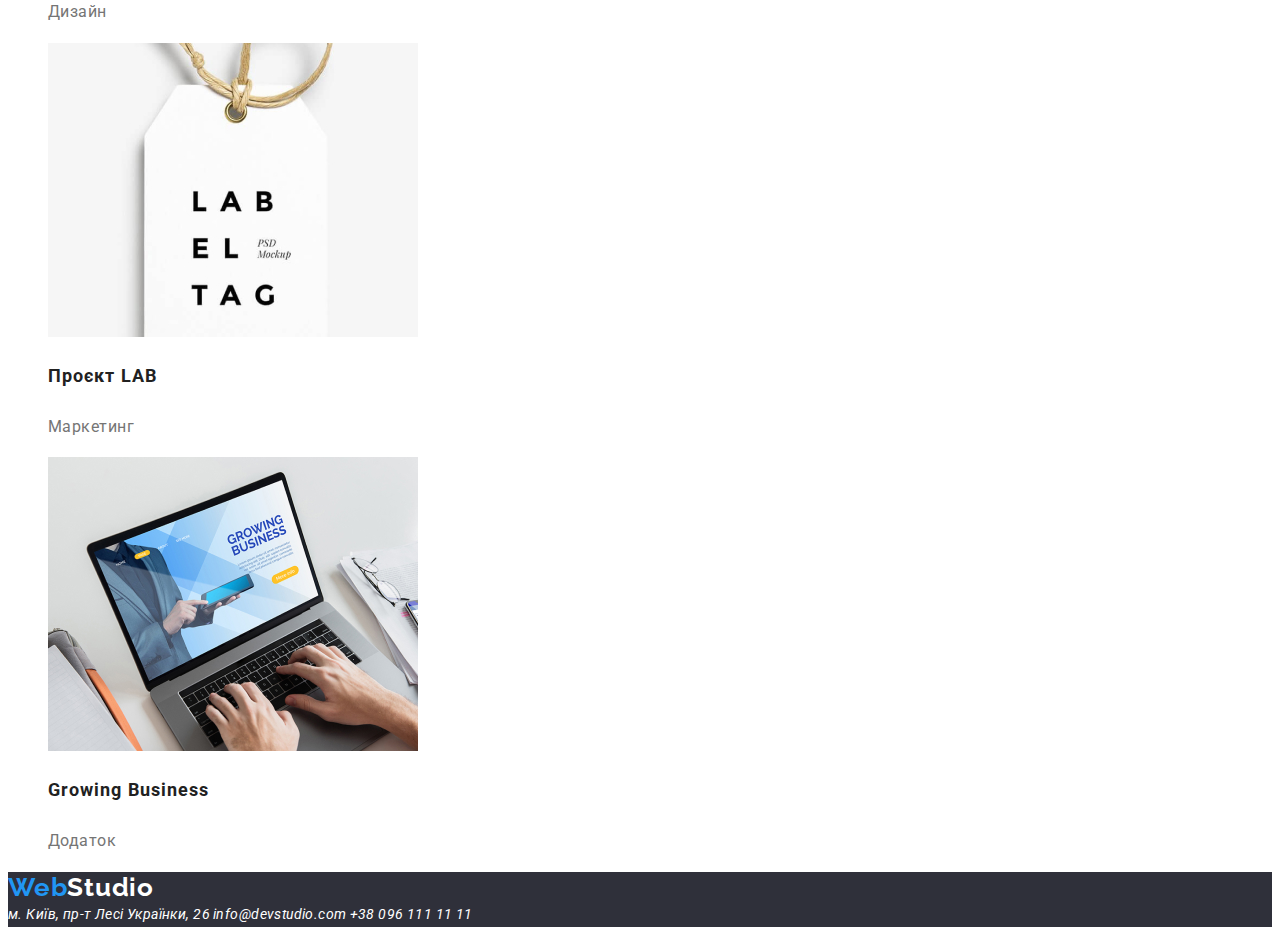
==== commit 29d3544f: "work on fonts" ====
--- a/portfolio.html
+++ b/portfolio.html
@@ -49,148 +49,140 @@
     <main class="main">
       <section class="portfolio">
         <h2 class="vissually__hidden">Портфоліо робіт</h2>
-        <div class="container">
-          <ul class="potfolio__filter">
-            <li class="portfolio__item">
-              <button class="portfolio__btn" type="button">Усі</button>
-            </li>
-            <li class="portfolio__item">
-              <button class="portfolio__btn" type="button">Веб-сайти</button>
-            </li>
-            <li class="portfolio__item">
-              <button class="portfolio__btn" type="button">Додатки</button>
-            </li>
-            <li class="portfolio__item">
-              <button class="portfolio__btn" type="button">Дизайн</button>
-            </li>
-            <li class="portfolio__item">
-              <button class="portfolio__btn" type="button">Маркетинг</button>
-            </li>
-          </ul>
 
-          <!-- Элементы  портфолио-->
-          <ul class="portfolio__gallery">
-            <li class="portfolio__cart">
-              <img
-                class="portfolio__img"
-                style="max-width: 370px"
-                src="images/portfolio/prtf_1.jpg"
-                alt="відкритий лаптом "
-              />
-              <h3 class="portfolio__name">Технокряк</h3>
-              <p class="portfolio__type">Веб-сайт</p>
-            </li>
-            <li class="portfolio__cart">
-              <img
-                class="portfolio__img"
-                style="max-width: 370px"
-                src="images/portfolio/prtf_2.jpg"
-                alt="постер двох гравців"
-              />
-              <h3 class="portfolio__name">Постер New Orlean vs Golden Star</h3>
-              <p class="portfolio__type">Дизайн</p>
-            </li>
-            <li class="portfolio__cart">
-              <img
-                class="portfolio__img"
-                style="max-width: 370px"
-                src="images/portfolio/prtf_3.jpg"
-                alt="логотип закладу"
-              />
-              <h3 class="portfolio__name">Ресторан Seafood</h3>
-              <p class="portfolio__type">Додаток</p>
-            </li>
-            <li class="portfolio__cart">
-              <img
-                class="portfolio__img"
-                style="max-width: 370px"
-                src="images/portfolio/prtf_4.jpg"
-                alt="навушники"
-              />
-              <h3 class="portfolio__name">Проєкт Prime</h3>
-              <p class="portfolio__type">Маркетинг</p>
-            </li>
-            <li class="portfolio__cart">
-              <img
-                class="portfolio__img"
-                style="max-width: 370px"
-                src="images/portfolio/prtf_5.jpg"
-                alt="коробки"
-              />
-              <h3 class="portfolio__name">Проєкт Boxes</h3>
-              <p class="portfolio__type">Додаток</p>
-            </li>
-            <li class="portfolio__cart">
-              <img
-                class="portfolio__img"
-                style="max-width: 370px"
-                src="images/portfolio/prtf_6.jpg"
-                alt="відкритий веб-сайт"
-              />
-              <h3 class="portfolio__name">Inspiration has no Borders</h3>
-              <p class="portfolio__type">Веб-сайт</p>
-            </li>
-            <li class="portfolio__cart">
-              <img
-                class="portfolio__img"
-                style="max-width: 370px"
-                src="images/portfolio/prtf_7.jpg"
-                alt="відкритий трендовий журнал"
-              />
-              <h3 class="portfolio__name">Видання Limited Edition</h3>
-              <p class="portfolio__type">Дизайн</p>
-            </li>
-            <li class="portfolio__cart">
-              <img
-                class="portfolio__img"
-                style="max-width: 370px"
-                src="images/portfolio/prtf_8.jpg"
-                alt="стилізована бирка"
-              />
-              <h3 class="portfolio__name">Проєкт LAB</h3>
-              <p class="portfolio__type">Маркетинг</p>
-            </li>
-            <li class="portfolio__cart">
-              <img
-                class="portfolio__img"
-                style="max-width: 370px"
-                src="images/portfolio/prtf_9.jpg"
-                alt="людина друкує на лаптопі"
-              />
-              <h3 class="portfolio__name">Growing Business</h3>
-              <p class="portfolio__type">Додаток</p>
-            </li>
-          </ul>
-        </div>
+        <ul class="potfolio__filter">
+          <li class="portfolio__item">
+            <button class="portfolio__btn" type="button">Усі</button>
+          </li>
+          <li class="portfolio__item">
+            <button class="portfolio__btn" type="button">Веб-сайти</button>
+          </li>
+          <li class="portfolio__item">
+            <button class="portfolio__btn" type="button">Додатки</button>
+          </li>
+          <li class="portfolio__item">
+            <button class="portfolio__btn" type="button">Дизайн</button>
+          </li>
+          <li class="portfolio__item">
+            <button class="portfolio__btn" type="button">Маркетинг</button>
+          </li>
+        </ul>
+
+        <!-- Элементы  портфолио-->
+        <ul class="portfolio__gallery">
+          <li class="portfolio__cart">
+            <img
+              class="portfolio__img"
+              style="max-width: 370px"
+              src="images/portfolio/prtf_1.jpg"
+              alt="відкритий лаптом "
+            />
+            <h3 class="portfolio__name">Технокряк</h3>
+            <p class="portfolio__type">Веб-сайт</p>
+          </li>
+          <li class="portfolio__cart">
+            <img
+              class="portfolio__img"
+              style="max-width: 370px"
+              src="images/portfolio/prtf_2.jpg"
+              alt="постер двох гравців"
+            />
+            <h3 class="portfolio__name">Постер New Orlean vs Golden Star</h3>
+            <p class="portfolio__type">Дизайн</p>
+          </li>
+          <li class="portfolio__cart">
+            <img
+              class="portfolio__img"
+              style="max-width: 370px"
+              src="images/portfolio/prtf_3.jpg"
+              alt="логотип закладу"
+            />
+            <h3 class="portfolio__name">Ресторан Seafood</h3>
+            <p class="portfolio__type">Додаток</p>
+          </li>
+          <li class="portfolio__cart">
+            <img
+              class="portfolio__img"
+              style="max-width: 370px"
+              src="images/portfolio/prtf_4.jpg"
+              alt="навушники"
+            />
+            <h3 class="portfolio__name">Проєкт Prime</h3>
+            <p class="portfolio__type">Маркетинг</p>
+          </li>
+          <li class="portfolio__cart">
+            <img
+              class="portfolio__img"
+              style="max-width: 370px"
+              src="images/portfolio/prtf_5.jpg"
+              alt="коробки"
+            />
+            <h3 class="portfolio__name">Проєкт Boxes</h3>
+            <p class="portfolio__type">Додаток</p>
+          </li>
+          <li class="portfolio__cart">
+            <img
+              class="portfolio__img"
+              style="max-width: 370px"
+              src="images/portfolio/prtf_6.jpg"
+              alt="відкритий веб-сайт"
+            />
+            <h3 class="portfolio__name">Inspiration has no Borders</h3>
+            <p class="portfolio__type">Веб-сайт</p>
+          </li>
+          <li class="portfolio__cart">
+            <img
+              class="portfolio__img"
+              style="max-width: 370px"
+              src="images/portfolio/prtf_7.jpg"
+              alt="відкритий трендовий журнал"
+            />
+            <h3 class="portfolio__name">Видання Limited Edition</h3>
+            <p class="portfolio__type">Дизайн</p>
+          </li>
+          <li class="portfolio__cart">
+            <img
+              class="portfolio__img"
+              style="max-width: 370px"
+              src="images/portfolio/prtf_8.jpg"
+              alt="стилізована бирка"
+            />
+            <h3 class="portfolio__name">Проєкт LAB</h3>
+            <p class="portfolio__type">Маркетинг</p>
+          </li>
+          <li class="portfolio__cart">
+            <img
+              class="portfolio__img"
+              style="max-width: 370px"
+              src="images/portfolio/prtf_9.jpg"
+              alt="людина друкує на лаптопі"
+            />
+            <h3 class="portfolio__name">Growing Business</h3>
+            <p class="portfolio__type">Додаток</p>
+          </li>
+        </ul>
       </section>
     </main>
 
     <!-- подвал -->
     <footer class="footer">
-      <div class="container">
+      <a href="./index.html" class="logo__footer"
+        ><span class="logo__span">Web</span>Studio</a
+      >
+      <address class="contact">
         <a
-          href="./index.html"
-          class="logo__footer"
-          <a
-          href="./index.html"
-          class="logo"
-          ><span class="logo__span">Web</span>Studio</a
+          href="https://goo.gl/maps/5Vn2toh1enwWAsTf8"
+          rel="noopener noreferrer"
+          class="footer__contakt-link link"
+          >м. Київ, пр-т Лесі Українки, 26</a
         >
-        <address class="contact">
-          <a
-            href="https://goo.gl/maps/5Vn2toh1enwWAsTf8"
-            rel="noopener noreferrer"
-            class="footer__contakt-link link"
-            >м. Київ, пр-т Лесі Українки, 26</a
-          >
-          <a href="mailto:info@devstudio.com" class="footer__contakt-link link"
-            >info@devstudio.com</a
-          >
-          <a href="tel:+380961111111" class="footer__contakt-link link"
-            >+38 096 111 11 11</a
-          >
-        </address>
-      </div>
+        <a href="mailto:info@devstudio.com" class="footer__contakt-link link"
+          >info@devstudio.com</a
+        >
+        <a href="tel:+380961111111" class="footer__contakt-link link"
+          >+38 096 111 11 11</a
+        >
+      </address>
     </footer>
   </body>
 </html>
--- a/css/styles.css
+++ b/css/styles.css
@@ -45,9 +45,7 @@
 .contact:focus {
   color: #2196f3;
 }
-.contact {
-  font-style: noraml;
-}
+
 .contact__link {
   font-weight: 500;
   line-height: 1.14;
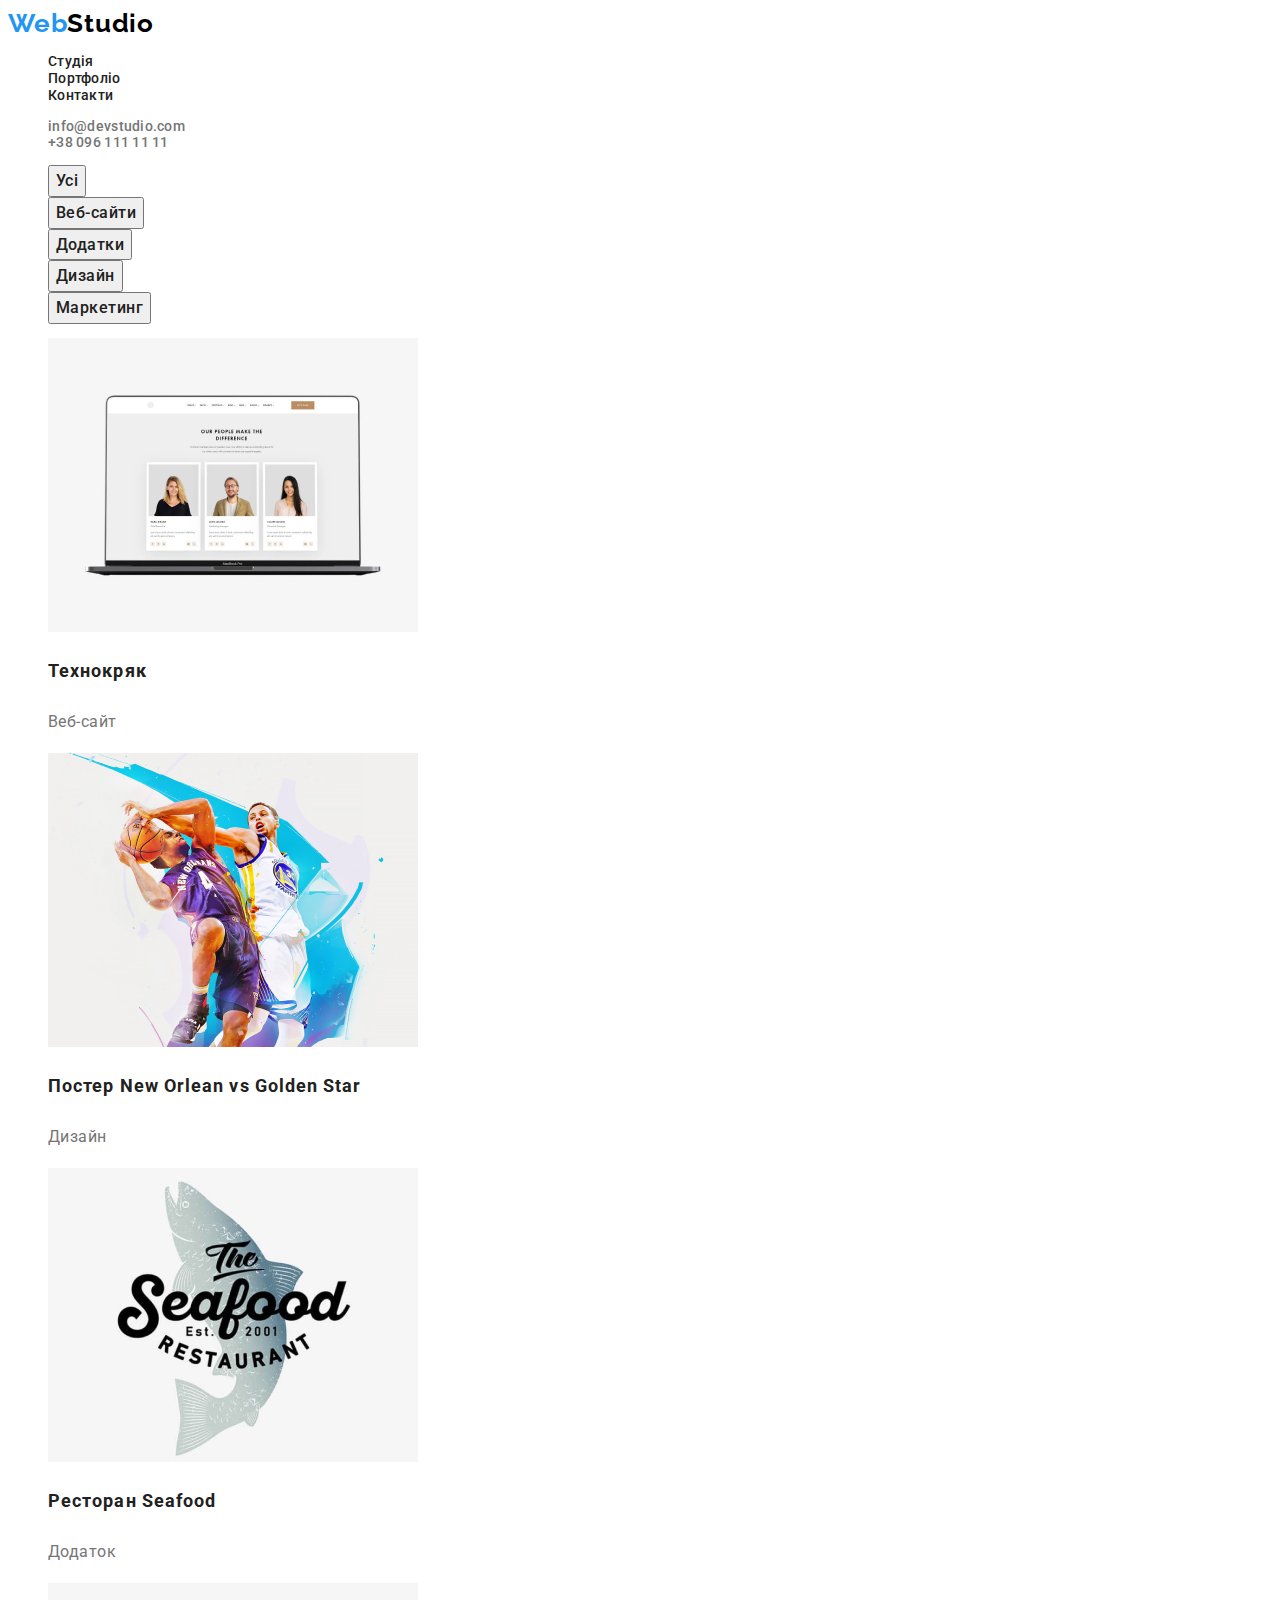
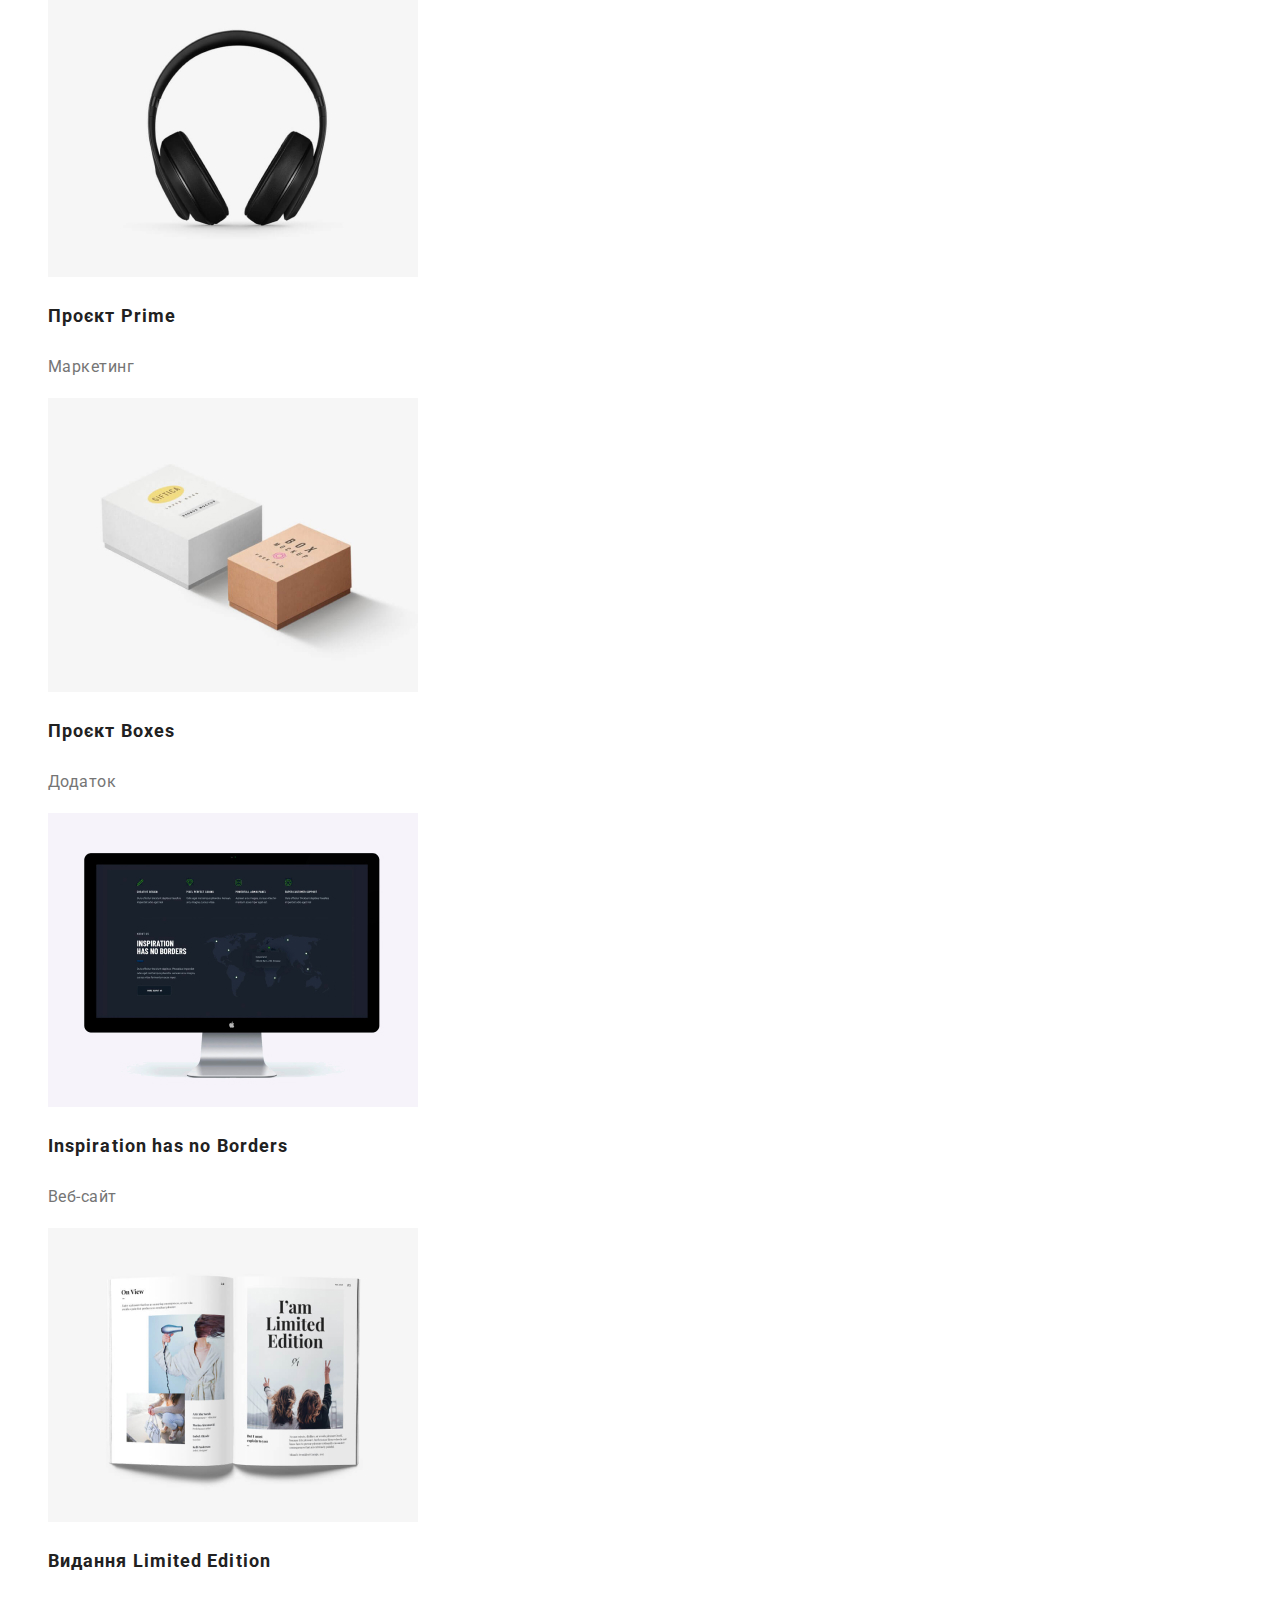
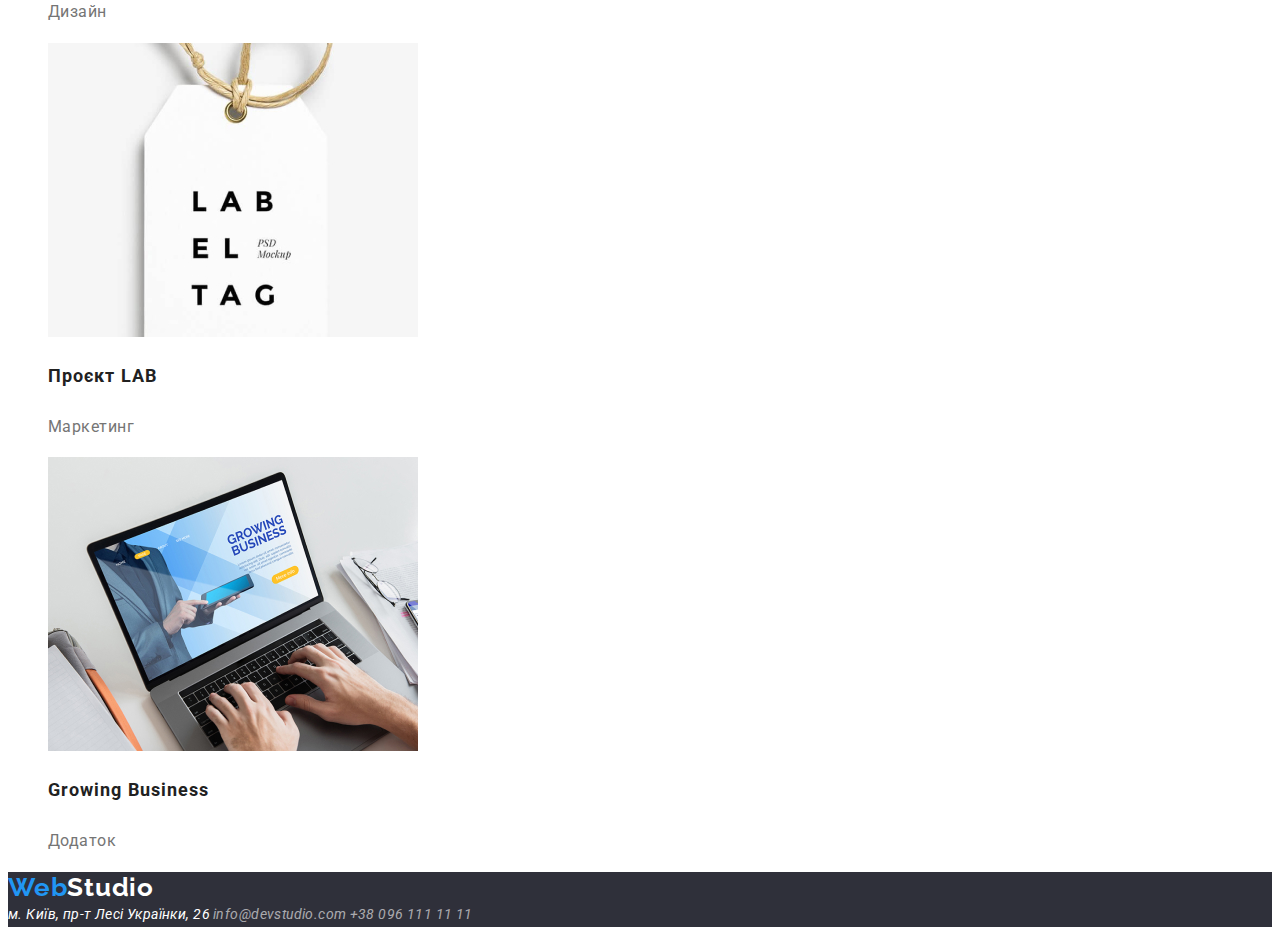
==== commit 3c4c90e2: "fix html portfolio (header)" ====
--- a/portfolio.html
+++ b/portfolio.html
@@ -40,7 +40,9 @@
           >
         </li>
         <li class="contact__link">
-          <a class="menu__link" href="tel:+380961111111">+38 096 111 11 11</a>
+          <a class="contact__link" href="tel:+380961111111"
+            >+38 096 111 11 11</a
+          >
         </li>
       </ul>
     </header>
--- a/css/styles.css
+++ b/css/styles.css
@@ -1,3 +1,7 @@
+:root {
+  --main-color: #212121;
+  --white-color:#ffffff;
+}
 body {
   font-family: "Roboto", sans-serif;
   font-size: 14px;
@@ -52,6 +56,10 @@
   letter-spacing: 0.02em;
   color: #757575;
   text-decoration: none;
+}
+.contact__link:hover {
+  font-style: normal;
+  color:red
 }
 .portfolio__btn {
   font-weight: 500;
@@ -93,6 +101,7 @@
   color: #ffffff;
 }
 .btn {
+  font-family: inherit;
   font-weight: 700;
   font-size: 16px;
   line-height: 1.87;
@@ -128,7 +137,7 @@
   letter-spacing: 0.03em;
   color: #757575;
 }
-.title__sub {
+.title__profile {
   font-weight: 700;
   font-size: 36px;
   line-height: 1.16;
@@ -147,20 +156,23 @@
 }
 .team__prof {
   font-size: 16px;
-  line-height: 1.18px;
+  line-height: 1.18;
   color: #757575;
 }
 
 .footer {
   background: #2f303a;
 }
-
+.footer__contakt-link:first-child {
+  color:var(--white-color)
+}
 .footer__contakt-link {
   color: #fff;
   text-decoration: none;
   font-size: 14px;
   line-height: 1.71;
   letter-spacing: 0.03em;
+  color: rgba(255, 255, 255, 0.6);
 }
 .footer__contakt-link:hover,
 .footer__contakt-link:focus {
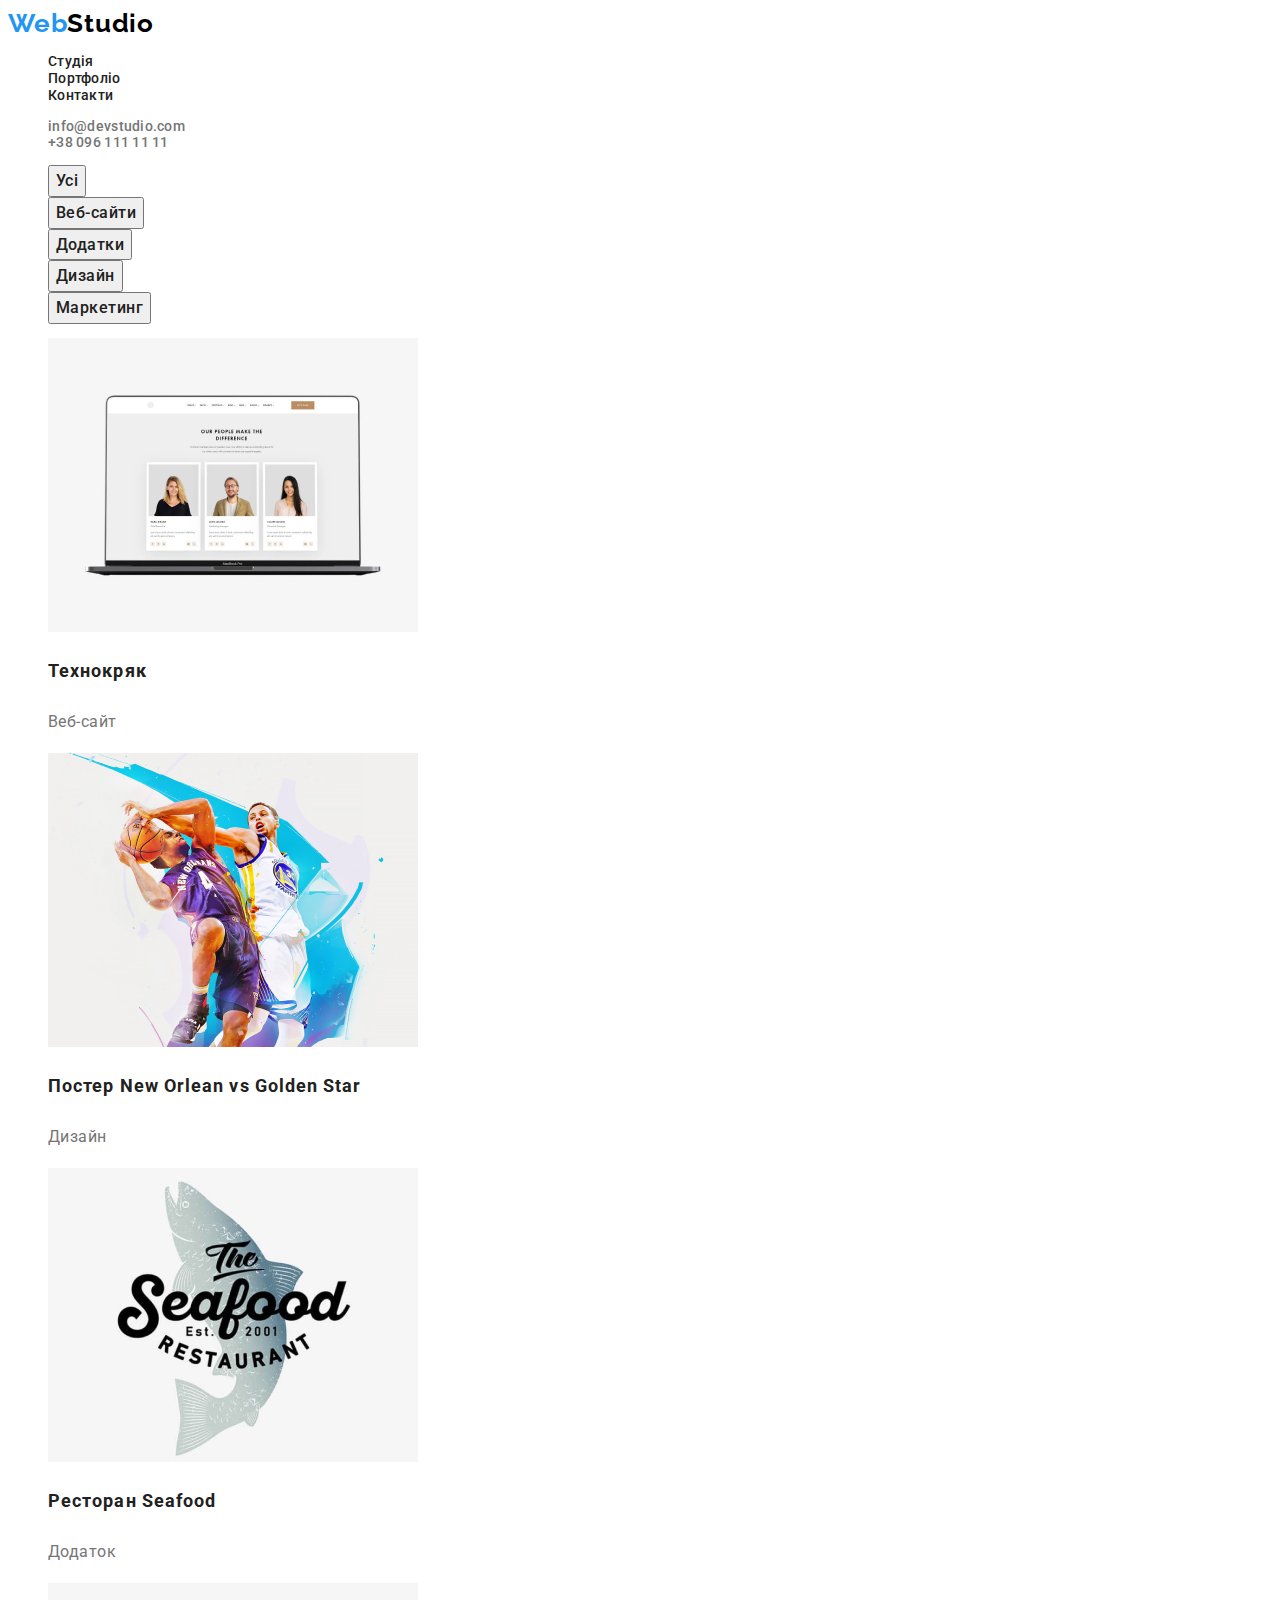
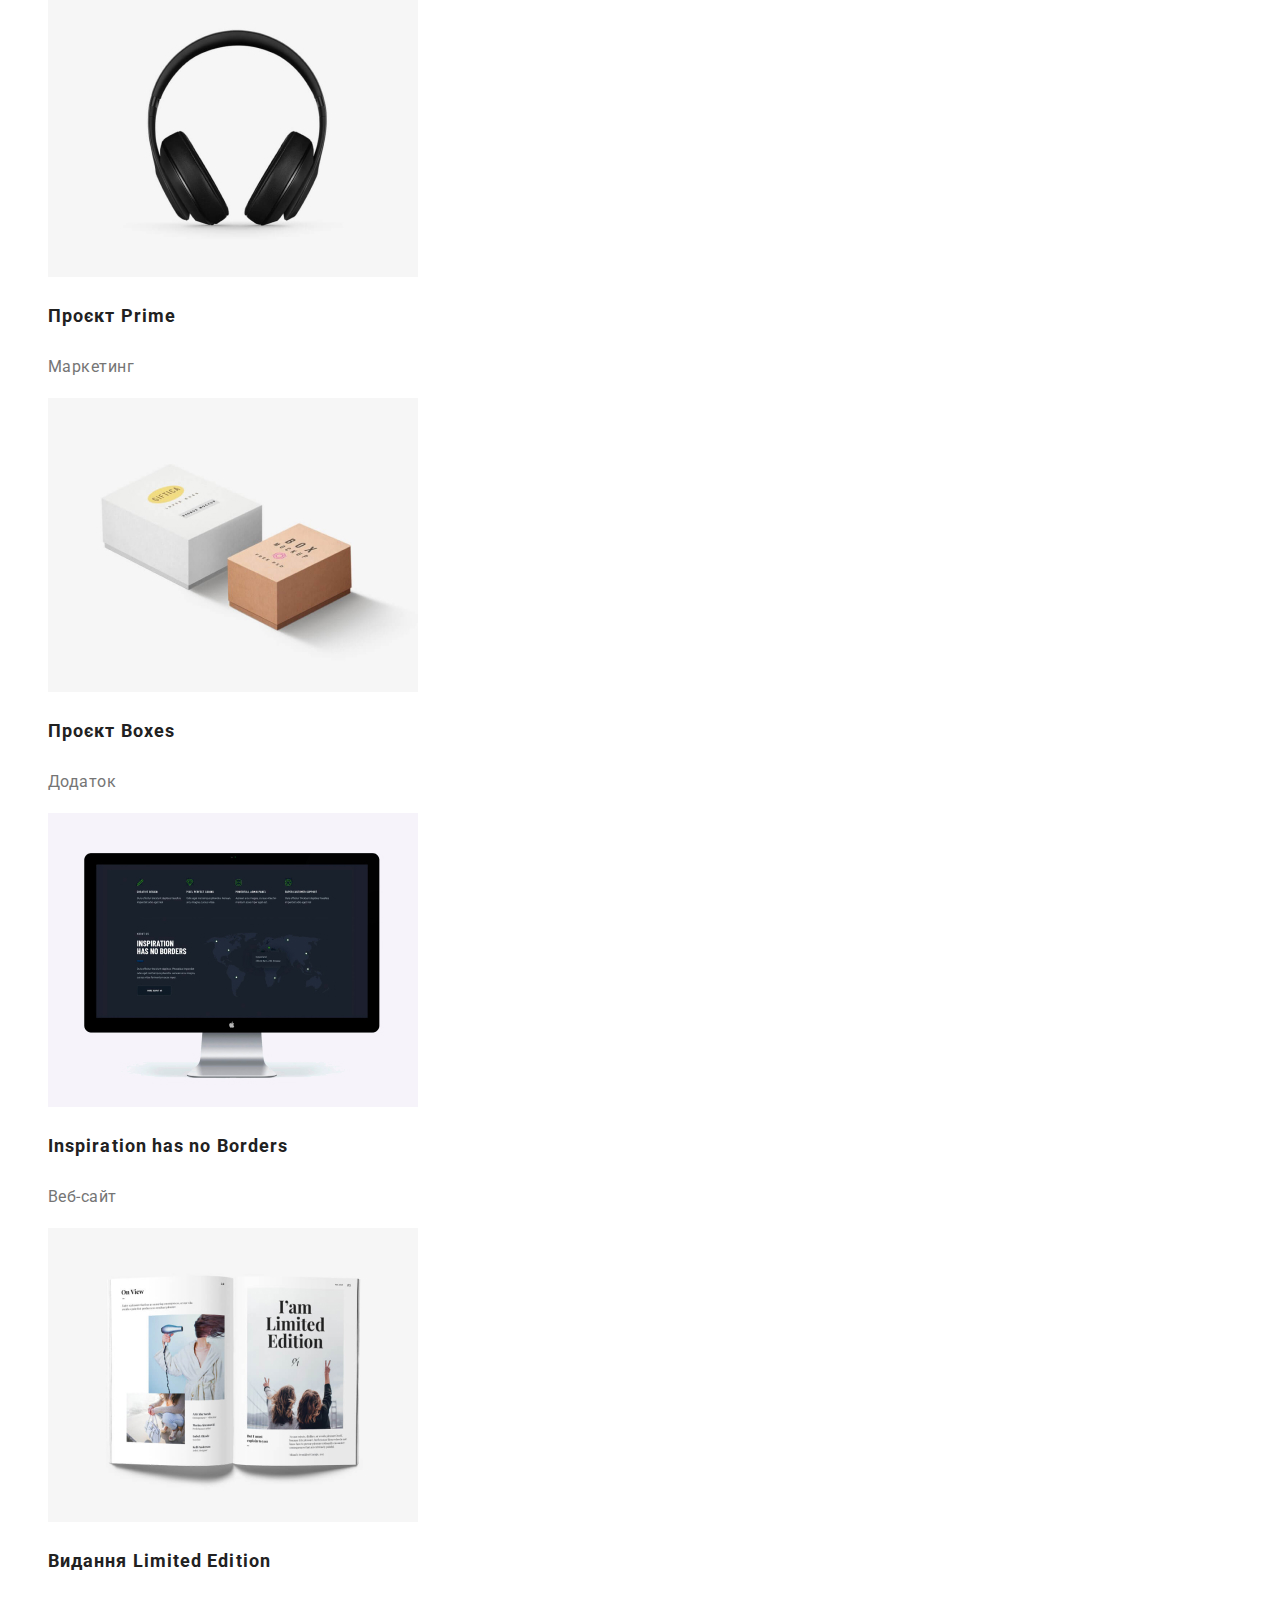
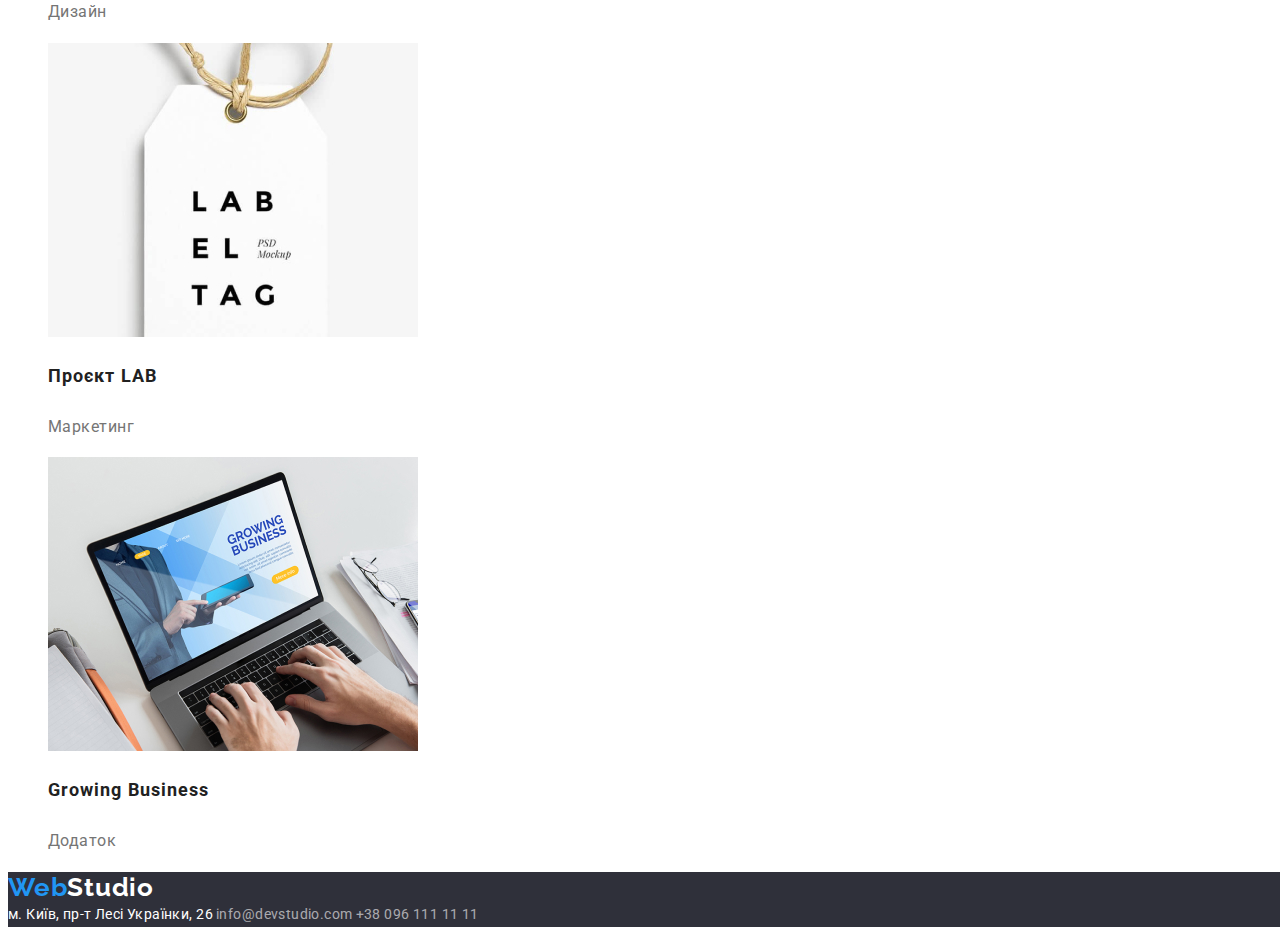
==== commit c674ba8e: "fix" ====
--- a/portfolio.html
+++ b/portfolio.html
@@ -171,7 +171,7 @@
       <a href="./index.html" class="logo__footer"
         ><span class="logo__span">Web</span>Studio</a
       >
-      <address class="contact">
+      <address class="footer__contact">
         <a
           href="https://goo.gl/maps/5Vn2toh1enwWAsTf8"
           rel="noopener noreferrer"
--- a/css/styles.css
+++ b/css/styles.css
@@ -1,11 +1,18 @@
 :root {
   --main-color: #212121;
-  --white-color:#ffffff;
-}
+  --white-color: #ffffff;
+}
+
+
+
 body {
+  width: 1600px;
+  height: 2346px;
+  background: #FFFFFF;
   font-family: "Roboto", sans-serif;
   font-size: 14px;
 }
+
 ul {
   list-style: none;
 }
@@ -17,9 +24,11 @@
   color: #212121;
   text-decoration: none;
 }
+
 .nav {
   background-color: #ffffff;
 }
+
 .logo__header {
   font-family: "Raleway";
   font-weight: 700;
@@ -29,6 +38,7 @@
   color: #000;
   text-decoration: none;
 }
+
 .logo__span {
   color: #2196f3;
 }
@@ -40,6 +50,7 @@
   color: #212121;
   text-decoration: none;
 }
+
 .menu__link:hover,
 .menu__link:focus {
   color: #2196f3;
@@ -57,10 +68,12 @@
   color: #757575;
   text-decoration: none;
 }
+
 .contact__link:hover {
   font-style: normal;
-  color:red
-}
+  color: #2196F3;
+}
+
 .portfolio__btn {
   font-weight: 500;
   font-size: 16px;
@@ -70,17 +83,20 @@
   font-family: inherit;
   cursor: pointer;
 }
+
 .portfolio__btn:hover,
 .portfolio__btn:focus {
   color: #fff;
   background-color: #2196f3;
 }
+
 .portfolio__name {
   font-size: 18px;
   line-height: 2;
   letter-spacing: 0.06em;
   color: #212121;
 }
+
 .portfolio__type {
   font-size: 16px;
   line-height: 1.87;
@@ -91,6 +107,7 @@
 .top {
   background-color: #2f303a;
 }
+
 .title {
   font-weight: 900;
   font-size: 44px;
@@ -100,6 +117,7 @@
   text-transform: uppercase;
   color: #ffffff;
 }
+
 .btn {
   font-family: inherit;
   font-weight: 700;
@@ -111,15 +129,18 @@
   letter-spacing: 0.06em;
   cursor: pointer;
 }
+
 .prof {
   background-color: #ffffff;
 }
+
 .prof__title {
   font-weight: 700;
   line-height: 16px;
   letter-spacing: 0.03em;
   text-transform: uppercase;
 }
+
 .vissually__hidden {
   position: absolute;
   width: 1px;
@@ -132,11 +153,13 @@
   clip: rect(0 0 0 0);
   overflow: hidden;
 }
+
 .prof__text {
   line-height: 1.7;
   letter-spacing: 0.03em;
   color: #757575;
 }
+
 .title__profile {
   font-weight: 700;
   font-size: 36px;
@@ -148,12 +171,14 @@
 .team {
   background-color: #f5f4fa;
 }
+
 .team__name {
   font-weight: 500;
   font-size: 16px;
   line-height: 1.18;
   letter-spacing: 0.03em;
 }
+
 .team__prof {
   font-size: 16px;
   line-height: 1.18;
@@ -163,9 +188,11 @@
 .footer {
   background: #2f303a;
 }
+
 .footer__contakt-link:first-child {
-  color:var(--white-color)
-}
+  color: var(--white-color)
+}
+
 .footer__contakt-link {
   color: #fff;
   text-decoration: none;
@@ -174,10 +201,10 @@
   letter-spacing: 0.03em;
   color: rgba(255, 255, 255, 0.6);
 }
+
 .footer__contakt-link:hover,
 .footer__contakt-link:focus {
-  color: #757575;
-  cursor: pointer;
+  color: #2196F3;
 }
 
 .logo__footer {
@@ -189,21 +216,28 @@
   color: #fff;
   text-decoration: none;
 }
+
+.footer__contact {
+  font-style: normal;
+}
+
 .contact__map {
   line-height: 2;
   letter-spacing: 0.02em;
   color: #ffffff;
   text-decoration: none;
 }
+
 .contact__mail {
   line-height: 2;
   letter-spacing: 0.02em;
   color: #ffffff;
   text-decoration: none;
 }
+
 .contact__phone {
   line-height: 2;
   letter-spacing: 0.02em;
   color: #ffffff;
   text-decoration: none;
-}
+}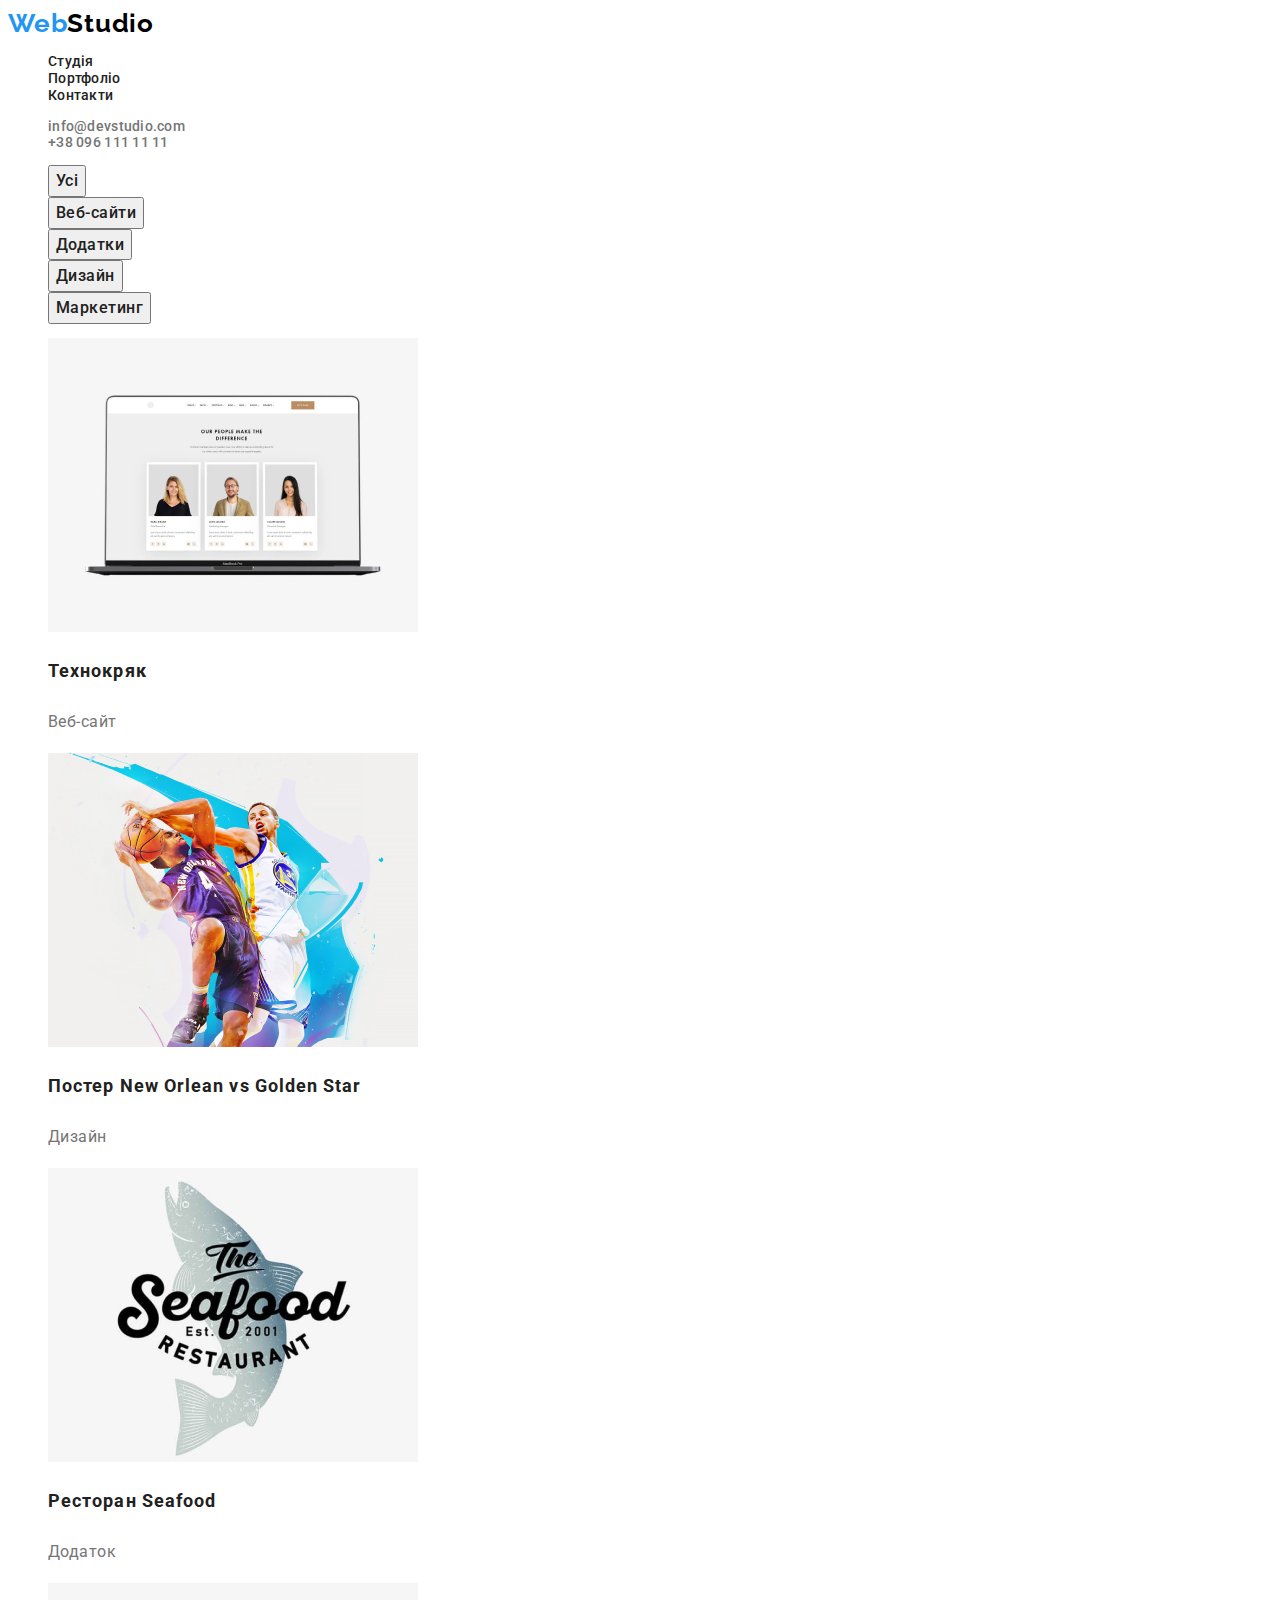
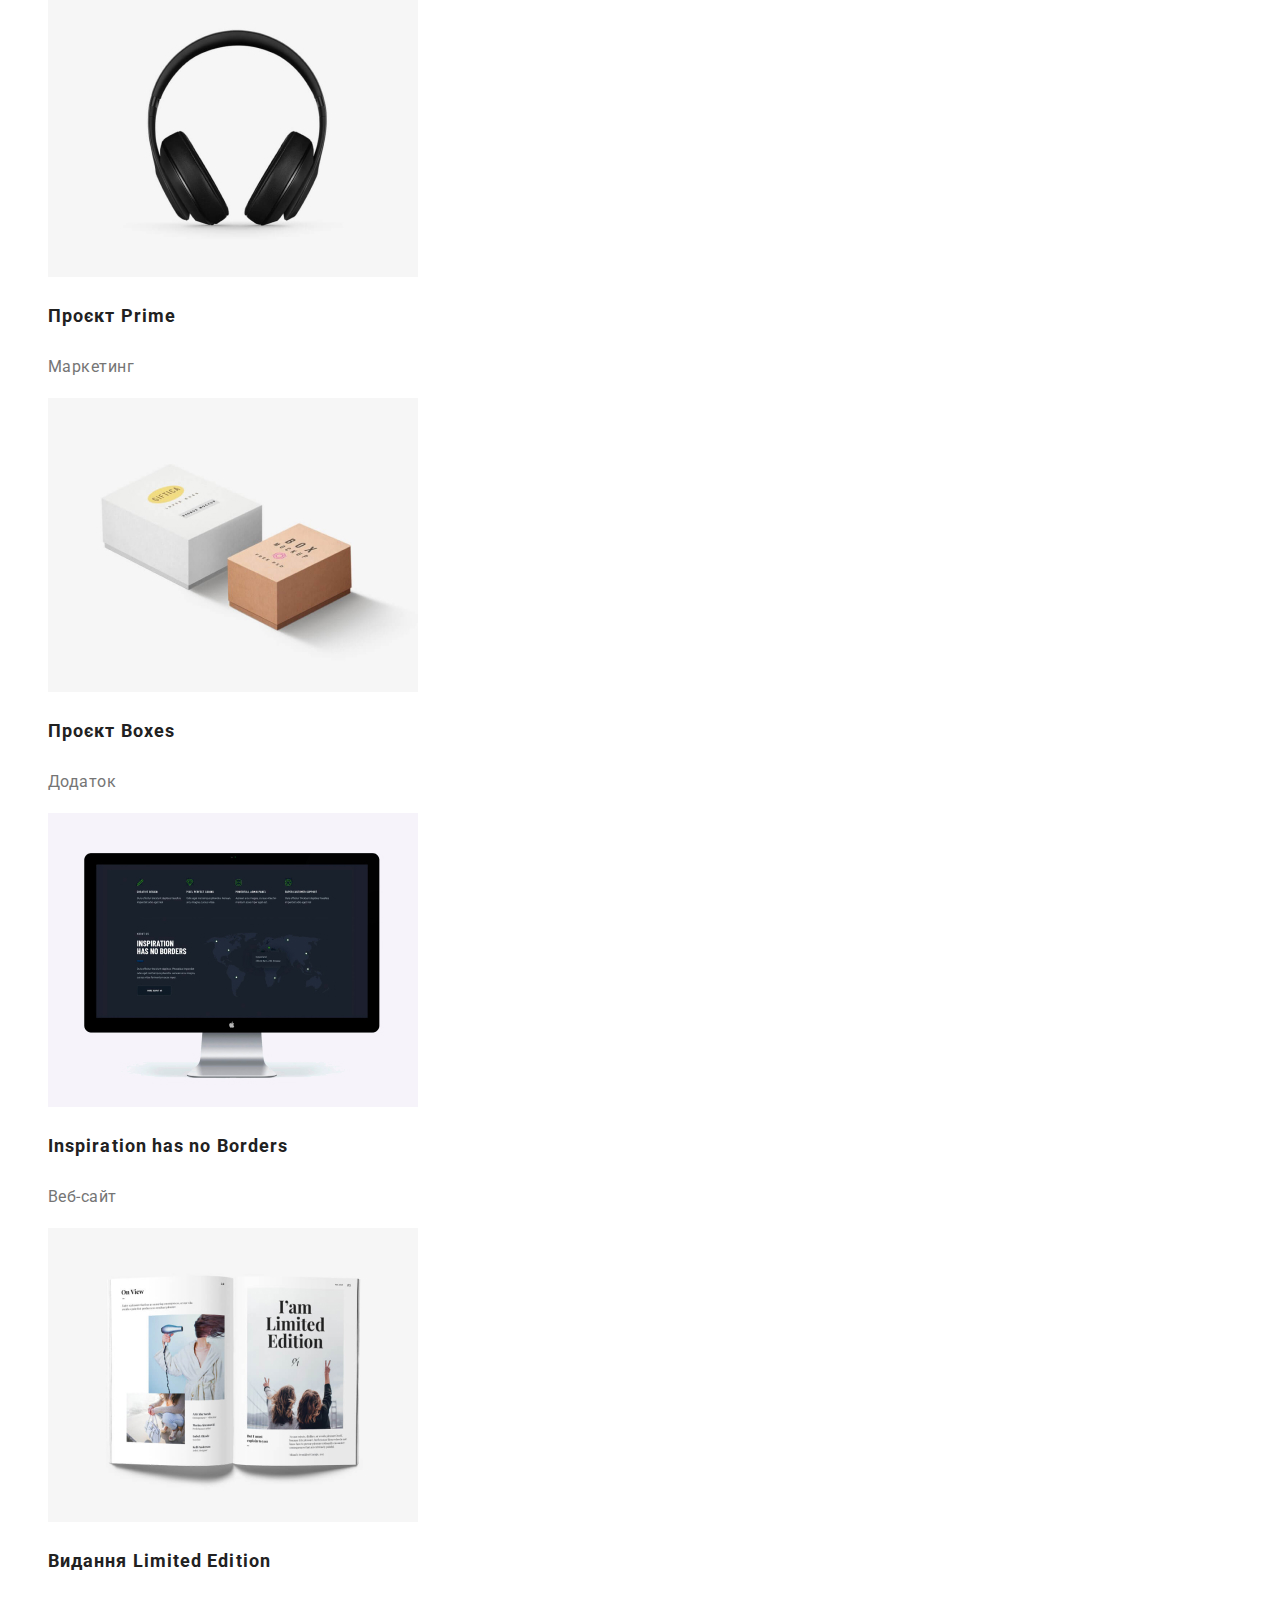
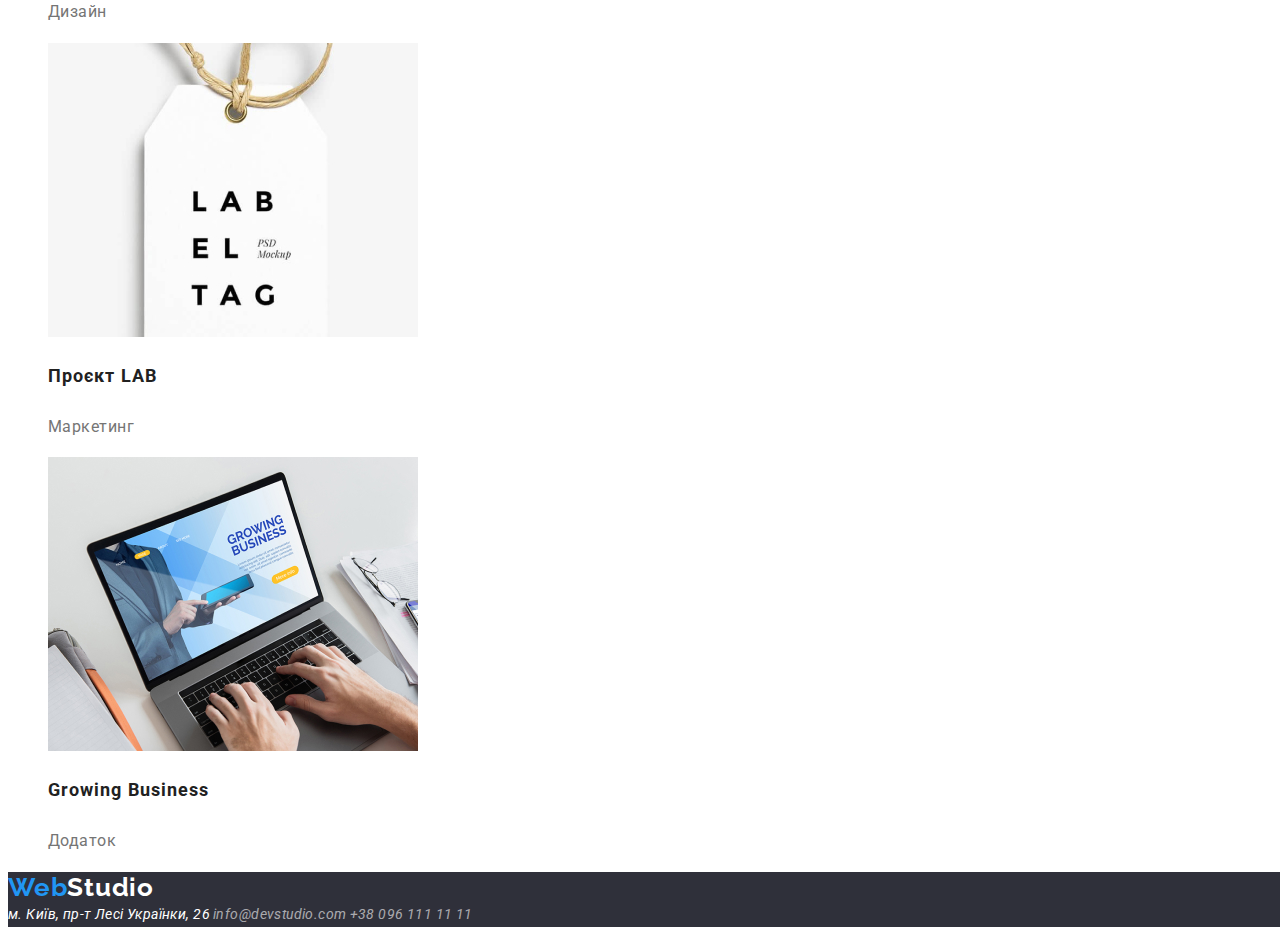
==== commit 43239428: "first commit" ====
--- a/portfolio.html
+++ b/portfolio.html
@@ -4,7 +4,7 @@
     <meta charset="UTF-8" />
     <meta http-equiv="X-UA-Compatible" content="IE=edge" />
     <meta name="viewport" content="width=device-width, initial-scale=1.0" />
-    <title>homeWork_2</title>
+    <title>homeWork_3</title>
     <link rel="preconnect" href="https://fonts.googleapis.com" />
     <link rel="preconnect" href="https://fonts.gstatic.com" crossorigin />
     <link
@@ -171,7 +171,7 @@
       <a href="./index.html" class="logo__footer"
         ><span class="logo__span">Web</span>Studio</a
       >
-      <address class="footer__contact">
+      <address class="contact">
         <a
           href="https://goo.gl/maps/5Vn2toh1enwWAsTf8"
           rel="noopener noreferrer"
--- a/css/styles.css
+++ b/css/styles.css
@@ -1,6 +1,6 @@
 :root {
   --main-color: #212121;
-  --white-color: #ffffff;
+  --white-color:#ffffff;
 }
 
 
@@ -12,7 +12,6 @@
   font-family: "Roboto", sans-serif;
   font-size: 14px;
 }
-
 ul {
   list-style: none;
 }
@@ -24,11 +23,9 @@
   color: #212121;
   text-decoration: none;
 }
-
 .nav {
   background-color: #ffffff;
 }
-
 .logo__header {
   font-family: "Raleway";
   font-weight: 700;
@@ -38,7 +35,6 @@
   color: #000;
   text-decoration: none;
 }
-
 .logo__span {
   color: #2196f3;
 }
@@ -50,7 +46,6 @@
   color: #212121;
   text-decoration: none;
 }
-
 .menu__link:hover,
 .menu__link:focus {
   color: #2196f3;
@@ -68,12 +63,10 @@
   color: #757575;
   text-decoration: none;
 }
-
 .contact__link:hover {
   font-style: normal;
-  color: #2196F3;
-}
-
+  color:#2196F3;
+}
 .portfolio__btn {
   font-weight: 500;
   font-size: 16px;
@@ -83,20 +76,17 @@
   font-family: inherit;
   cursor: pointer;
 }
-
 .portfolio__btn:hover,
 .portfolio__btn:focus {
   color: #fff;
   background-color: #2196f3;
 }
-
 .portfolio__name {
   font-size: 18px;
   line-height: 2;
   letter-spacing: 0.06em;
   color: #212121;
 }
-
 .portfolio__type {
   font-size: 16px;
   line-height: 1.87;
@@ -107,7 +97,6 @@
 .top {
   background-color: #2f303a;
 }
-
 .title {
   font-weight: 900;
   font-size: 44px;
@@ -117,7 +106,6 @@
   text-transform: uppercase;
   color: #ffffff;
 }
-
 .btn {
   font-family: inherit;
   font-weight: 700;
@@ -129,18 +117,15 @@
   letter-spacing: 0.06em;
   cursor: pointer;
 }
-
 .prof {
   background-color: #ffffff;
 }
-
 .prof__title {
   font-weight: 700;
   line-height: 16px;
   letter-spacing: 0.03em;
   text-transform: uppercase;
 }
-
 .vissually__hidden {
   position: absolute;
   width: 1px;
@@ -153,13 +138,11 @@
   clip: rect(0 0 0 0);
   overflow: hidden;
 }
-
 .prof__text {
   line-height: 1.7;
   letter-spacing: 0.03em;
   color: #757575;
 }
-
 .title__profile {
   font-weight: 700;
   font-size: 36px;
@@ -171,14 +154,12 @@
 .team {
   background-color: #f5f4fa;
 }
-
 .team__name {
   font-weight: 500;
   font-size: 16px;
   line-height: 1.18;
   letter-spacing: 0.03em;
 }
-
 .team__prof {
   font-size: 16px;
   line-height: 1.18;
@@ -188,11 +169,9 @@
 .footer {
   background: #2f303a;
 }
-
 .footer__contakt-link:first-child {
-  color: var(--white-color)
-}
-
+  color:var(--white-color)
+}
 .footer__contakt-link {
   color: #fff;
   text-decoration: none;
@@ -201,7 +180,6 @@
   letter-spacing: 0.03em;
   color: rgba(255, 255, 255, 0.6);
 }
-
 .footer__contakt-link:hover,
 .footer__contakt-link:focus {
   color: #2196F3;
@@ -216,28 +194,24 @@
   color: #fff;
   text-decoration: none;
 }
-
 .footer__contact {
   font-style: normal;
 }
-
 .contact__map {
   line-height: 2;
   letter-spacing: 0.02em;
   color: #ffffff;
   text-decoration: none;
 }
-
 .contact__mail {
   line-height: 2;
   letter-spacing: 0.02em;
   color: #ffffff;
   text-decoration: none;
 }
-
 .contact__phone {
   line-height: 2;
   letter-spacing: 0.02em;
   color: #ffffff;
   text-decoration: none;
-}+}
